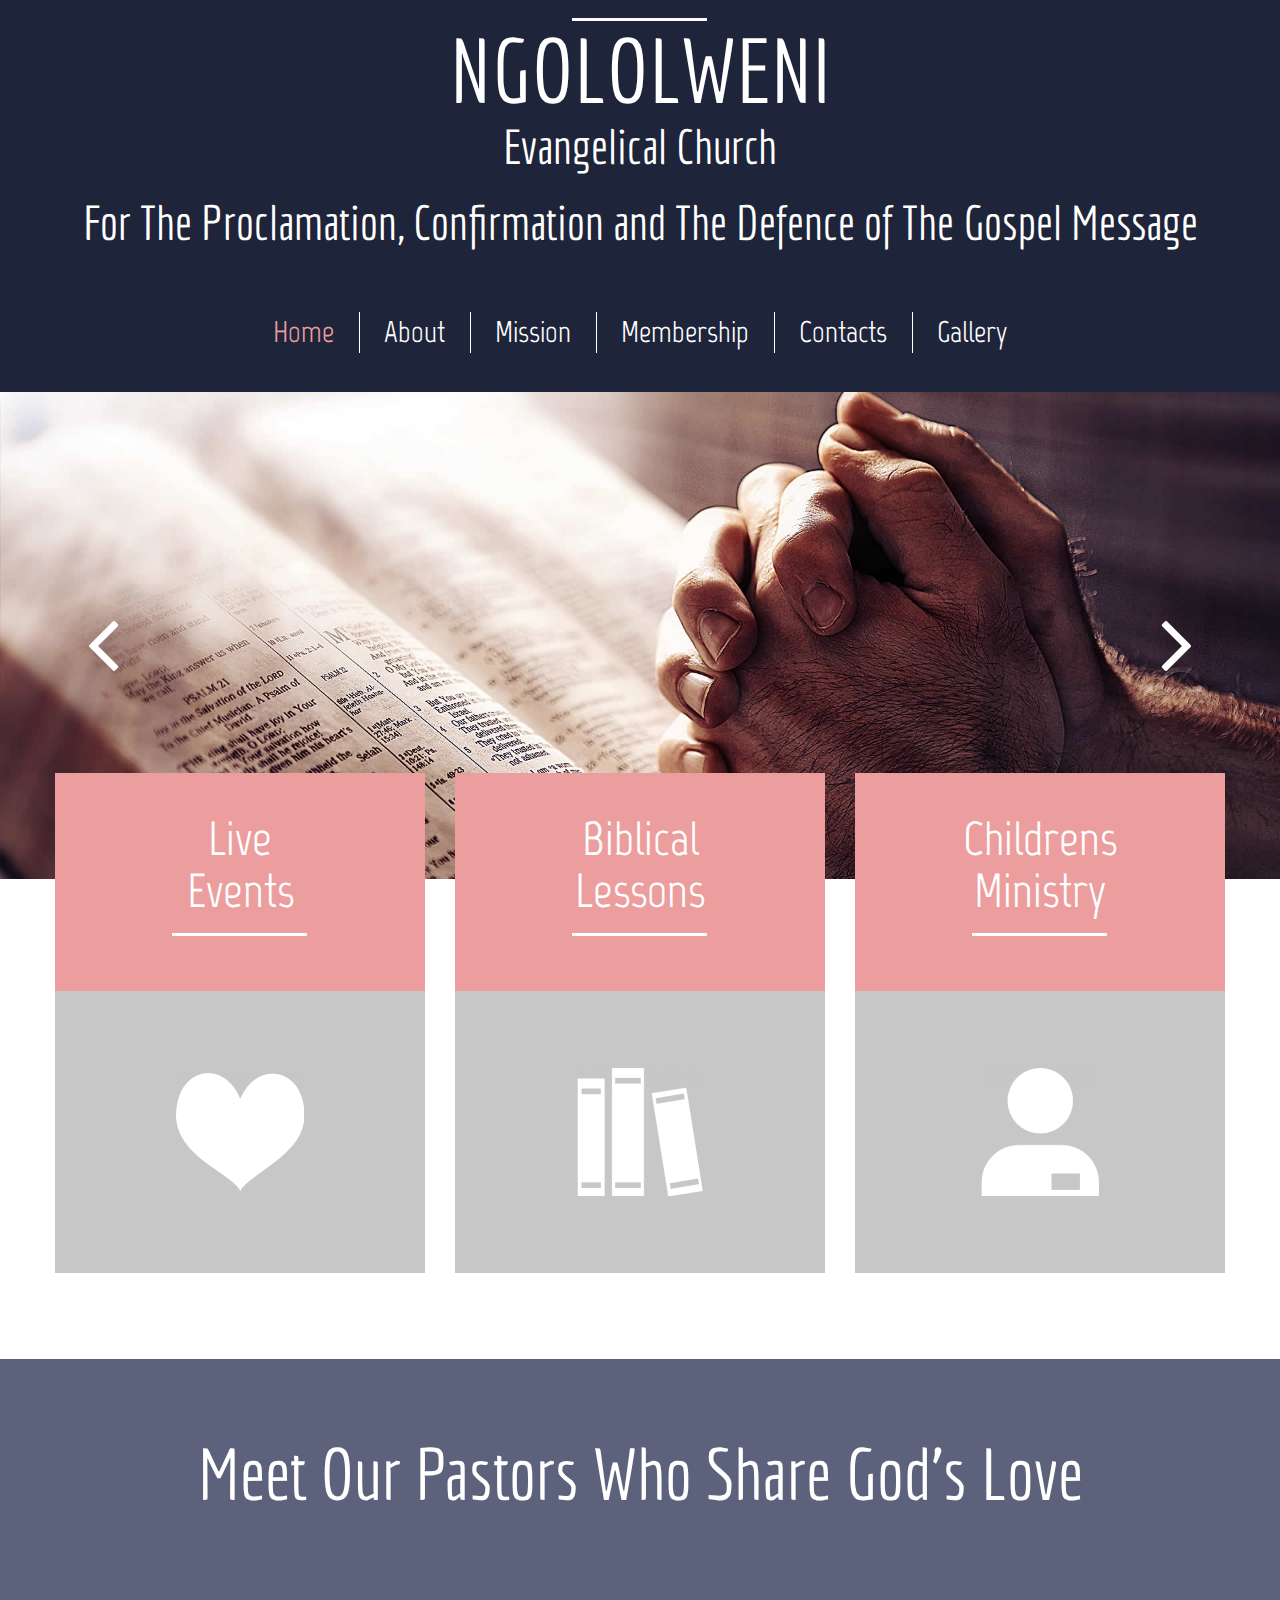
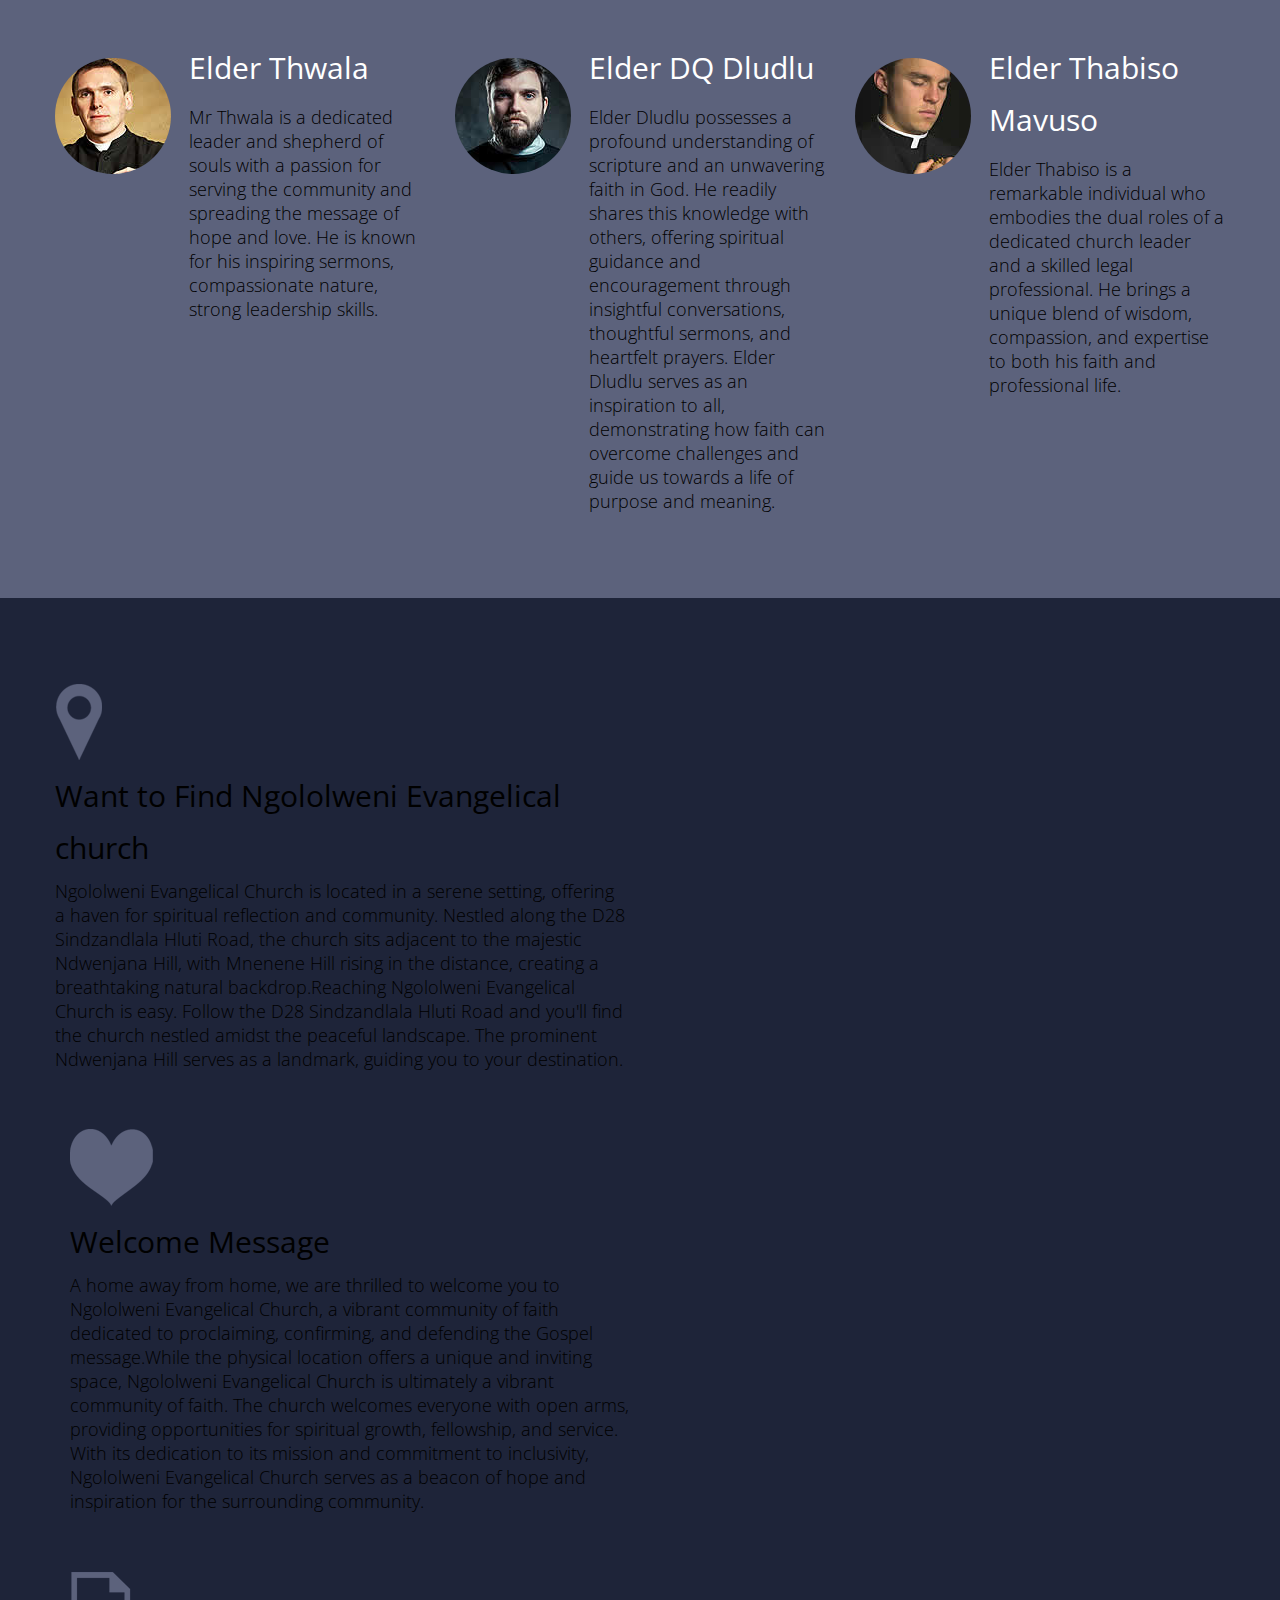
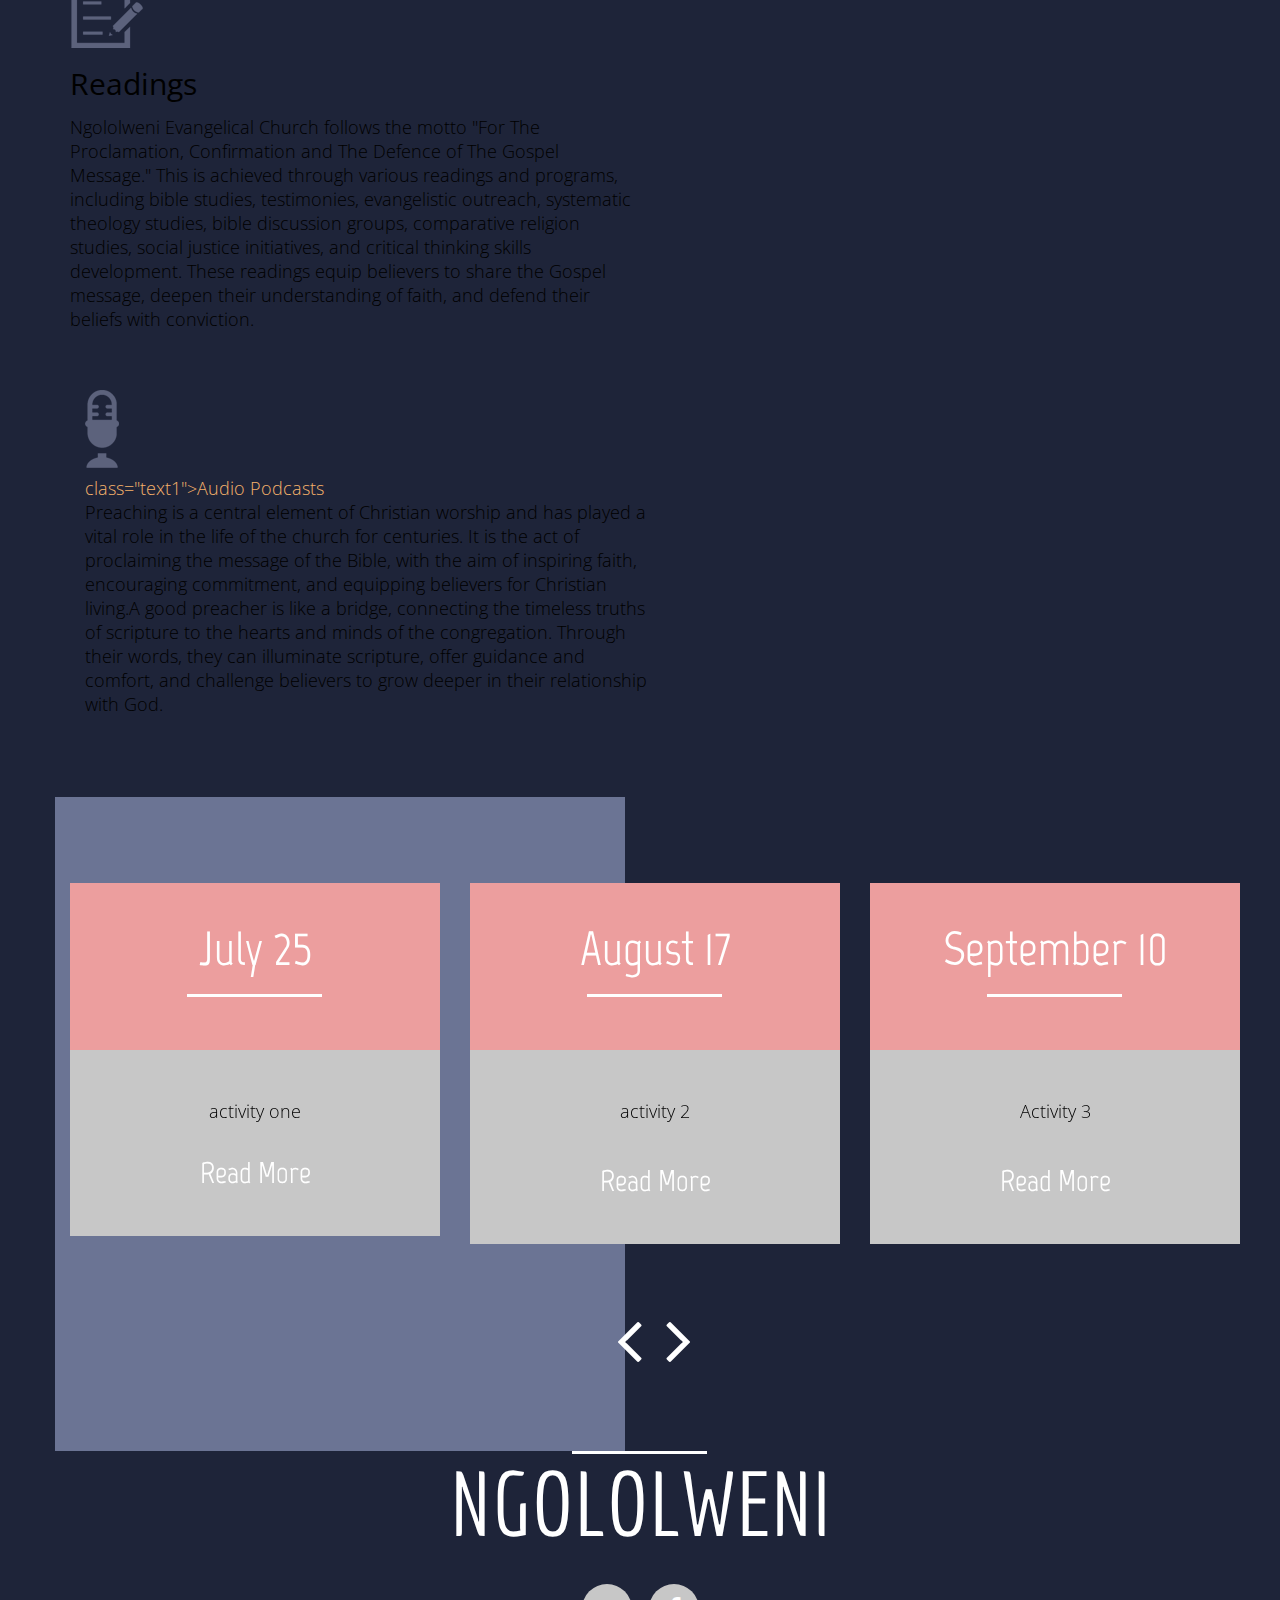
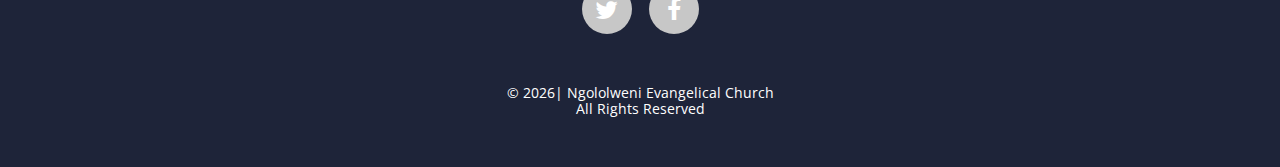
==== index.html @ c0174850 "Update index.html" ====
<!DOCTYPE html>
<html lang="en">
<head>
<title>Home</title>
<meta charset="utf-8">
<meta name="viewport" content="width=device-width, initial-scale=1">
<link rel="icon" href="images/favicon.ico">
<link rel="shortcut icon" href="images/favicon.ico" />
<link rel="stylesheet" href="css/owl.carousel.css">
<link rel="stylesheet" href="css/camera.css">
<link rel="stylesheet" href="css/style.css">
<script src="js/jquery.js"></script>
<script src="js/jquery-migrate-1.1.1.js"></script>
<script src="js/jquery.easing.1.3.js"></script>
<script src="js/script.js"></script> 
<script src="js/superfish.js"></script>
<script src="js/jquery.equalheights.js"></script>
<script src="js/jquery.mobilemenu.js"></script>
<script src="js/tmStickUp.js"></script>
<script src="js/jquery.ui.totop.js"></script>
<script src="js/camera.js"></script>
<script src="js/owl.carousel.js"></script> 
<!--[if (gt IE 9)|!(IE)]><!-->
<script src="js/jquery.mobile.customized.min.js"></script>
<!--<![endif]-->
<script>
 $(window).load(function(){
  $().UItoTop({ easingType: 'easeOutQuart' });
  $('#stuck_container').tmStickUp({});  

  $('#camera_wrap').camera({
    loader: false,
    pagination: false ,
    minHeight: '400',
    thumbnails: false,
    height: '38.07291666666667%',
    caption: false,
    navigation: true,
    fx: 'mosaic'
  });

 $("#owl").owlCarousel({    
    items : 3, //10 items above 1000px browser width    
    responsive:{
        995:{
            items:5
        },
        767:{
            items:3
        },
        700:{
            items:2
        },
        479:{
            items:1
        }
    },
    navigation : true,
    pagination : false  
});
  }); 
  
</script>
<!--[if lt IE 8]>
 <div style=' clear: both; text-align:center; position: relative;'>
   <a href="http://windows.microsoft.com/en-US/internet-explorer/products/ie/home?ocid=ie6_countdown_bannercode">
     <img src="http://storage.ie6countdown.com/assets/100/images/banners/warning_bar_0000_us.jpg" border="0" height="42" width="820" alt="You are using an outdated browser. For a faster, safer browsing experience, upgrade for free today." />
   </a>
</div>
<![endif]-->
<!--[if lt IE 9]>
<script src="js/html5shiv.js"></script>
<link rel="stylesheet" media="screen" href="css/ie.css">
<![endif]-->
</head>

<body class="page1" id="top">
<!--==============================
              header
=================================-->
<header>
  <div class="container_12">
    <div class="grid_12">
      <h1 class="logo">
        <a href="index.html">
          NGOLOLWENI
          <span>Evangelical Church</span>
          <span><q>For The Proclamation, Confirmation and The Defence of The Gospel Message</q></span>
        </a>
      </h1>
    </div>
    <div class="clear"></div>
  </div>
  <section id="stuck_container">
  <!--==============================
              Stuck menu
  =================================-->
    <div class="container_12">
        <div class="grid_12">          
          <div class="navigation">
            <nav>
              <ul class="sf-menu">
               <li class="current"><a href="index.html">Home</a></li>
               <li><a href="about.html">About</a></li>
               <li><a href="mission.html">Mission</a></li>
               <li><a href="membership.html">Membership</a></li>
               <li><a href="contacts.html">Contacts</a></li>
               <li><a href="gallery.html">Gallery</a></li>
             </ul>
            </nav>
            <div class="clear"></div>
          </div>       
         <div class="clear"></div>  
     </div> 
     <div class="clear"></div>
    </div> 
  </section>
</header>
<section class="slider_wrapper">
  <div id="camera_wrap" class="">
    <div data-src="images/slide.jpg"></div>
    <div data-src="images/slide4.jpg"></div>
    <div data-src="images/slide5.jpg"></div> 
    <div data-src="images/slide6.jpg"></div>
  </div>  
</section> 
<!--=====================
          Content
======================-->
<section id="content"><div class="ic"></div>
  <div class="container_12">
    <div class="grid_4">
      <div class="banner">
        <a href="#" class="banner_title">Live <br>
Events</a>
        <div class="maxheight"><img src="images/icon1.png" alt=""></div>
      </div>
    </div>
    <div class="grid_4">
      <div class="banner">
        <a href="#" class="banner_title">Biblical <br>
Lessons</a>
        <div class="maxheight"><img src="images/icon2.png" alt=""></div>
      </div>
    </div>
    <div class="grid_4">
      <div class="banner">
        <a href="#" class="banner_title">Childrens <br>
Ministry</a>
        <div class="maxheight"><img src="images/icon3.png" alt=""></div>
      </div>
    </div>
    <div class="clear"></div>
  </div>
  <article class="block-1">
    <div class="container_12">
      <div class="grid_12">
        <h2>Meet Our Pastors Who Share God’s Love</h2>
      </div>
      <div class="grid_4">
        <img src="images/page1_img1.jpg" alt="">
        <div class="extra_wrapper">
          <div class="block-1_title"><a href="#">Elder Thwala</a></div>
          Mr Thwala is a dedicated leader and shepherd of souls with a passion for serving the community and spreading the message of hope and love. He is known for his inspiring sermons, compassionate nature, strong leadership skills. 
        </div>
      </div>
      <div class="grid_4">
        <img src="images/page1_img2.jpg" alt="">
        <div class="extra_wrapper">
          <div class="block-1_title"><a href="#">Elder DQ Dludlu</a></div>
          Elder Dludlu possesses a profound understanding of scripture and an unwavering faith in God. He readily shares this knowledge with others, offering spiritual guidance and encouragement through insightful conversations, thoughtful sermons, and heartfelt prayers. Elder Dludlu serves as an inspiration to all, demonstrating how faith can overcome challenges and guide us towards a life of purpose and meaning.
        </div>
      </div>

        <div align="left" class="grid_4">
        <img src="images/page1_img3.jpg" alt="">
        <div class="extra_wrapper">
          <div class="block-1_title"><a href="#">Elder Thabiso Mavuso</a></div>
          Elder Thabiso is a remarkable individual who embodies the dual roles of a dedicated church leader and a skilled legal professional. He brings a unique blend of wisdom, compassion, and expertise to both his faith and professional life. 
        </div>
      </div>
      <div class="clear"></div>
    </div>
  </article>
  <div class="container_12">
    <div class="grid_6">
      <div class="block-2">
        <img src="images/b_icon1.png" alt="">
        <div class="text1"><a href="#">Want to Find Ngololweni Evangelical church</a></div>
        Ngololweni Evangelical Church is located in a serene setting, offering a haven for spiritual reflection and community. Nestled along the D28 Sindzandlala Hluti Road, the church sits adjacent to the majestic Ndwenjana Hill, with Mnenene Hill rising in the distance, creating a breathtaking natural backdrop.Reaching Ngololweni Evangelical Church is easy. Follow the D28 Sindzandlala Hluti Road and you'll find the church nestled amidst the peaceful landscape. The prominent Ndwenjana Hill serves as a landmark, guiding you to your destination.
    </div>
    <div class="grid_6">
      <div class="block-2">
        <img src="images/b_icon2.png" alt="">
        <div class="text1"><a href="#">Welcome Message</a></div>
       A home away from home, we are thrilled to welcome you to Ngololweni Evangelical Church, a vibrant community of faith dedicated to proclaiming, confirming, and defending the Gospel message.While the physical location offers a unique and inviting space, Ngololweni Evangelical Church is ultimately a vibrant community of faith. The church welcomes everyone with open arms, providing opportunities for spiritual growth, fellowship, and service. With its dedication to its mission and commitment to inclusivity, Ngololweni Evangelical Church serves as a beacon of hope and inspiration for the surrounding community.
      </div>
    </div>
    <div class="grid_6">
      <div class="block-2">
        <img src="images/b_icon3.png" alt="">
        <div class="text1"><a href="#">Readings</a></div>
        Ngololweni Evangelical Church follows the motto "For The Proclamation, Confirmation and The Defence of The Gospel Message." This is achieved through various readings and programs, including bible studies, testimonies, evangelistic outreach, systematic theology studies, bible discussion groups, comparative religion studies, social justice initiatives, and critical thinking skills development. These readings equip believers to share the Gospel message, deepen their understanding of faith, and defend their beliefs with conviction.
    </div>
    <div class="grid_6">
      <div class="block-2">
        <img src="images/b_icon4.png" alt="">
        <div style="color: #F6B26B;"> class="text1"><a href="https://www.youtube.com/watch?v=H9lRgMhzM6A">Audio Podcasts</a></div>
        Preaching is a central element of Christian worship and has played a vital role in the life of the church for centuries. It is the act of proclaiming the message of the Bible, with the aim of inspiring faith, encouraging commitment, and equipping believers for Christian living.A good preacher is like a bridge, connecting the timeless truths of scripture to the hearts and minds of the congregation. Through their words, they can illuminate scripture, offer guidance and comfort, and challenge believers to grow deeper in their relationship with God.
      </div>
    </div>
    <div class="clear"></div>
  </div>
  <div class="clear sep-1"></div>
  <article class="carousel_wrapper">
    <div class="container_12">
      <div class="grid_12">
        <div id="owl">
          <div class="item">
            <div class="banner">
              <div class="banner_title">July 25</div>
              <p>  activity one<br><br>
              <a href="#" class="owl_link">Read More</a>
            </div>
          </div>
          <div class="item">
            <div class="banner">
              <div class="banner_title">August 17</div>
              
              <p> activity 2</p>
              <a href="#" class="owl_link">Read More</a>
            </div>
          </div>
          <div class="item">
            <div class="banner">
              <div class="banner_title">September 10</div>
              <p>Activity 3</p>
              <a href="#" class="owl_link">Read More</a>
            </div>
          </div>
          <div class="item">
            <div class="banner">
              <div class="banner_title">July 25</div>
              <p> Activity 4</p>
              <a href="#" class="owl_link">Read More</a>
            </div>
          </div>
          <div class="item">
            <div class="banner">
              <div class="banner_title">August 17</div>
              
              <p>Activity 5</p>
              <a href="#" class="owl_link">Read More</a>
            </div>
          </div>
          <div class="item">
            <div class="banner">
              <div class="banner_title">September 10</div>
              <p>Activity 6 </p>
              <a href="#" class="owl_link">Read More</a>
            </div>
          </div>
        </div>
      </div>
      <div class="clear"></div>
    </div>
  </article>
</section>
<!--==============================
              footer
=================================-->
<footer id="footer">
  <div class="container_12">
    <div class="grid_12"> 
      <h1 class="logo">
        <a href="index.html">
          NGOLOLWENI
        </a>
      </h1>
      <div class="socials">
        <a href="#" class="fa fa-twitter"></a>
        <a href="#" class="fa fa-facebook"></a>

      </div>
      <div class="sub-copy">&copy; <span id="copyright-year"></span>| <a href="#">Ngololweni Evangelical Church</a> <br> All Rights Reserved</div>
    </div>
    <div class="clear"></div>
  </div>  
</footer>
<a href="#" id="toTop" class="fa fa-angle-up"></a>
<script src="js/script.js"></script>
</body>
</html>
---- css/camera.css ----
/**************************
*
*	GENERAL
*
**************************/


.slider_wrapper {
	position: relative;
	text-align: left;
}

.camera_target_content {
	overflow: visible !important;

}

.camera_wrap {
	display: none;
	position: relative;
	overflow: visible !important;
	z-index: 0;
	margin-bottom: 0 !important;
}


.camera_wrap img {
	max-width: 10000px;
}

.camera_fakehover {
	height: 100%;
	min-height: 60px;
	position: relative;
	width: 100%;
}

.camera_src {
	display: none;
}
.cameraCont, .cameraContents {
	height: 100%;
	position: relative;
	width: 100%;
	z-index: 1;
}
.cameraSlide {
	bottom: 0;
	left: 0;
	position: absolute;
	right: 0;
	top: 0;
	width: 100%;
}
.cameraContent {
	bottom: 0;
	display: none;
	left: 0;
	position: absolute;
	right: 0;
	top: 0;
	width: 100%;
}
.camera_target {
	bottom: 0;
	height: 100%;
	left: 0;
	overflow: hidden;
	position: absolute;
	right: 0;
	text-align: left;
	top: 0;
	width: 100%;
	z-index: 0;
}
.camera_overlayer {
	bottom: 0;
	height: 100%;
	left: 0;
	overflow: hidden;
	position: absolute;
	right: 0;
	top: 0;
	width: 100%;
	z-index: 0;
}
.camera_target_content {
	bottom: 0;
	left: 0;
	overflow: hidden;
	position: absolute;
	right: 0;
	top: 0;
	z-index: 2;
}
.camera_target_content .camera_link {
    background: url(../images/blank.gif);
	display: block;
	height: 100%;
	text-decoration: none;
}
.camera_loader {
    background: #fff url(../images/camera-loader.gif) no-repeat center;
	background: rgba(255, 255, 255, 0.9) url(../images/camera-loader.gif) no-repeat center;
	border: 1px solid #ffffff;
	border-radius: 18px;
	height: 36px;
	left: 50%;
	overflow: hidden;
	position: absolute;
	margin: -18px 0 0 -18px;
	top: 50%;
	width: 36px;
	z-index: 3;
}

.camera_nav_cont {
	height: 65px;
	overflow: hidden;
	position: absolute;
	right: 9px;
	top: 15px;
	width: 120px;
	z-index: 4;
}
.camerarelative {
	overflow: hidden;
	position: relative;
}
.imgFake {
	cursor: pointer;
}
.camera_commands > .camera_stop {
	display: none;	
}


.slide_wrapper .camera_prev{
	background: url(../images/prevnext_bg.png) 0 0 repeat;
	width: 70px;	
	top: 0 !important;
	height: auto !important;
	bottom: 0;
	left: -80px;
	display: block;
	position: absolute;
	opacity: 1 !important;
	transition: 0.5s ease;
	-o-transition: 0.5s ease;
	-webkit-transition: 0.5s ease;
}

.slide_wrapper .camera_prev>span {
	background: url(../images/prev.png) center 0 no-repeat;
	top: 50%;
		
	margin-top: -10px;
	position: absolute;
	display: block;
	height: 20px;
	left: 0;
	right: 0;
}

.slide_wrapper .camera_next>span {
	background: url(../images/next.png) center 0 no-repeat;
	top: 50%;
	margin-top: -10px;
	position: absolute;
	display: block;
	left: 0;
	right: 0;
	height: 20px;
}



.slide_wrapper .camera_next {
	background: url(../images/prevnext_bg.png) 0 0 repeat;
	width: 70px;	
	top: 0  !important;
	bottom: 0;
	height: auto !important;

	right: -80px;
	display: block;
	position: absolute;
	opacity: 1 !important;
	transition: 0.5s ease;
	-o-transition: 0.5s ease;
	-webkit-transition: 0.5s ease;
}

.camera_thumbs_cont {
	z-index: 900;
	position: absolute;
	bottom: 0;
	left: 0;
	right: 0;
}


.camera_thumbs_cont > div {
	float: left;
	width: 100%;

}
.camera_thumbs_cont ul {
	background: url(../images/thumb_bg.png) 0 0 repeat;
	overflow: hidden;
	position: relative;
	width: 100% !important;
	margin: 0 !important;
	margin-left: 0px !important;
	left: 0% !important;
	margin-top: 0px !important;
	text-align: center;
	padding: 10px 0 10px;
}
.camera_thumbs_cont ul li {
	background-color: transparent;
	display: inline-block;
	font-size: 0;
	line-height: 0;
	transition: 0.5s ease;
	-o-transition: 0.5s ease;
	-webkit-transition: 0.5s ease;
}

.camera_thumbs_cont ul li+li  {
	margin-left: 11px !important;
}
.camera_thumbs_cont ul li > img {
	cursor: pointer;
	opacity: 1 !important;
	vertical-align:bottom;
	transition: 0.5s ease;
	-o-transition: 0.5s ease;
	-webkit-transition: 0.5s ease;
}





.camera_thumbs_cont ul li:hover, .camera_thumbs_cont ul li.cameracurrent {
	opacity: 0.5;
}
.camera_clear {
	display: block;
	clear: both;
}
.showIt {
	display: none;
}
.camera_clear {
	clear: both;
	display: block;
	height: 1px;
	margin: -1px 0 25px;
	position: relative;
	text-align: right;
}



.caption {
	position: absolute;
	text-align: center;
	right: 0;
	left: 0;
	font-weight: normal;
	top: 50%;
	margin-top: -142px;
	right: 0;
	-moz-box-sizing: border-box;
	-webkit-box-sizing: border-box;
	-o-box-sizing: border-box;
	box-sizing: border-box;
}

.caption h2 {
	margin-bottom: 0;
	padding-top: 0;
	color: #fff;
}

.caption .btn {
	margin-top: 60px;
}



/**************************
*
*	COLORS & SKINS
*
**************************/


/*

.camera_pag  {
	display: block;
	position: absolute;
	bottom: 90px;
	left: 0;
	right: 0;
	overflow: hidden;
	z-index: 999;
	text-align: left;

}

.camera_pag_ul {
 	overflow: hidden;
 	text-align: center;
 	font-size: 0;
 	line-height: 0;


}

.camera_pag ul li {
	display: inline-block;
}

.camera_pag ul li+li {
	margin-left: 13px;
}

.camera_pag ul li span {
	background-color: #323232;
	display: block;
	width: 16px;
	height: 16px;
	background: url(../images/pagination.png) right 0 no-repeat;
	overflow: hidden;
	color: transparent;
	text-indent: -100px;
}

.camera_pag ul li:hover span, .camera_pag ul li.cameracurrent span {
	cursor: pointer;
	background-position: 0 0;
}

*/


.camera_prev, 
.camera_next {
	display: block;
	position: absolute;
	width: 30px;
	height: 50px;
	left: 89px;
	cursor: pointer;
	top: 50%;
	margin-top: -15px;
	z-index: 999;
	background: url(../images/prevnext.png) 0 0 no-repeat;
	transition: 0.5s ease;
    -o-transition: 0.5s ease;
    -webkit-transition: 0.5s ease;
}

.camera_next {
	left: auto;
	right: 89px;
	background-position: right 0;
}

.camera_prev:hover,
.camera_next:hover  {
	opacity: 0.5;
}
---- css/style.css ----
@import '../css/grid.css';
@import '../css/font-awesome.css';
@import url(//fonts.googleapis.com/css?family=Open+Sans:400);
@import url(//fonts.googleapis.com/css?family=Open+Sans:700);
@import url(//fonts.googleapis.com/css?family=Open+Sans:300);
@import url(//fonts.googleapis.com/css?family=Open+Sans:300italic);
@import url(//fonts.googleapis.com/css?family=Economica);
@import url(//fonts.googleapis.com/css?family=Marvel:400);
@import url(//fonts.googleapis.com/css?family=Marvel:700);
.navigation {
  z-index: 999;
  position: relative;
  padding: 5px 0 0;
  font-family: 'Marvel', sans-serif;
  font-weight: normal;
}
.navigation .sf-menu {
  z-index: 990;
  text-align: center;
  position: relative;
}
.navigation nav {
  position: relative;
  padding: 0;
}
.select-menu {
  display: none !important;
}
.sf-menu ul {
  position: absolute;
  top: -999px;
  display: none;
}
.sf-menu > li > ul > li {
  float: none;
  position: static;
}
.sf-menu > li {
  float: none;
  display: inline-block;
  font-weight: 300;
  position: relative;
  font-size: 30px;
  line-height: 52px;
}
.sf-menu > li + li {
  margin-left: 46px;
}
.sf-menu > li + li:after {
  content: '';
  background-color: #ffffff;
  height: 5px;
  width: 1px;
  height: 41px;
  position: absolute;
  left: -25px;
  top: 6px;
}
.sf-menu > li > a {
  position: relative;
  color: #ffffff;
  text-align: center;
}
.sf-menu > li > a.sf-with-ul:after {
  content: '';
  position: absolute;
  width: 5px;
  bottom: 15px;
  left: 50%;
  bottom: -5px;
  pointer-events: none;
  z-index: 999;
  width: 0;
  height: 0;
  border-style: solid;
  border-width: 3px 3px 0 3px;
  border-color: #fff transparent transparent transparent;
}
.sf-menu > li.sfHover > a,
.sf-menu > li.current > a,
.sf-menu > li > a:hover {
  color: #ec9e9e;
}
#stuck_container {
  -webkit-transition: all 0.4s ease;
  -moz-transition: all 0.4s ease;
  -ms-transition: all 0.4s ease;
  -o-transition: all 0.4s ease;
  transition: all 0.4s ease;
  z-index: 998 !important;
  padding-bottom: 7px;
}
#stuck_container .isStuck {
  -webkit-transition: all 0.2s ease;
  -moz-transition: all 0.2s ease;
  -ms-transition: all 0.2s ease;
  -o-transition: all 0.2s ease;
  transition: all 0.2s ease;
}
#stuck_container .isStuck .menuBox {
  margin: 0;
  -webkit-transition: 0.4s ease;
  transition: 0.4s ease;
}
@media only screen and (min-width: 979px) {
  .isStuck {
    background-color: #000;
    box-shadow: 0 5px 5px rgba(0, 0, 0, 0.15);
  }
}
@media only screen and (max-width: 979px) {
  #stuck_container {
    position: relative !important;
    box-shadow: none;
  }
  .pseudoStickyBlock {
    height: 0 !important;
  }
}
html {
  width: 100%;
}
a[href^="tel:"] {
  color: inherit;
  text-decoration: none;
}
sss * {
  -webkit-text-size-adjust: none;
}
body {
  position: relative;
  background: #1e2439;
  color: ADFF2F;
  font: 300 18px/24px 'Open Sans', sans-serif;
}
.ic {
  border:0;
  float:right;
  background:#fff;
  color:#f00;
  width:50%;
  line-height:10px;
  font-size:10px;
  margin:-220% 0 0 0;
  overflow:hidden;
  padding:0
}
strong {
  font-weight: 700;
}
address {
  font-style: normal;
}
p {
  margin-bottom: 24px;
}
input,
textarea {
  border-radius: 0 !important;
  outline: none !important;
  -webkit-appearance: none;
}
img {
  max-width: 100%;
}
/****Heads****/
h1,
h2,
h3,
h4,
h5,
h6 {
  font-weight: 400;
  color: 00FF00;
  font-family: 'Economica', sans-serif;
}
h2 {
  font-size: 72px;
  line-height: 52px;
  padding-top: 86px;
  margin-bottom: 71px;
}
h3 {
  font: bold 48px/52px 'Marvel', sans-serif;
  color: 00FF00;
  padding-top: 44px;
  margin-bottom: 28px;
}
/****Lists****/
ul {
  padding: 0;
  margin: 0;
  list-style: none;
}
.list-1 li {
  padding-top: 16px;
}
.list-1 li .count {
  background-color: #ec9e9e;
  color: #68da66;
  display: inline-block;
  width: 47px;
  height: 47px;
  border-radius: 500px;
  font-weight: normal;
  font-size: 30px;
  line-height: 43px;
  text-align: center;
  margin-bottom: 21px;
}
.list-1 li + li {
  margin-top: 43px;
}
.list-1.lst__1 li + li {
  margin-top: 0;
}
.list-2 {
  padding-top: 13px;
}
.list-2 li {
  padding-left: 42px;
  color: #68da66;
  position: relative;
}
.list-2 li:after {
  background-color: #ffffff;
  content: '';
  width: 12px;
  height: 12px;
  border-radius: 500px;
  background-color: #e7e8eb;
  left: 1px;
  top: 8px;
  position: absolute;
}
.list-2 li + li {
  margin-top: 6px;
}
/****Links****/
a {
  text-decoration: none;
  color: inherit;
  outline: none;
  -webkit-transition: 0.5s ease;
  transition: 0.5s ease;
}
a:hover {
  color: #68da66;
}
.link-1 {
  display: inline-block;
  color: #68da66;
  font: 30px/52px 'Marvel', sans-serif;
  margin-top: 5px;
}
.link-1:hover {
  color: #68da66;
}
.link-1.white {
  margin-top: 33px;
}
.link-1.white:hover {
  color: #68da66;
}
/****classes****/
.mb0 {
  margin-bottom: 0px !important;
}
.m0 {
  margin: 0 !important;
}
.pad0 {
  padding: 0 !important;
}
.img_inner {
  max-width: 100%;
  -webkit-box-sizing: border-box;
  -moz-box-sizing: border-box;
  box-sizing: border-box;
  margin-bottom: 39px;
  margin-top: 16px;
  border-radius: 0 !important;
}
.img_inner.offset__1 {
  margin-bottom: 11px;
}
.img_inner.offset__1 + .text1 {
  padding-bottom: 2px;
}
.img_inner.offset__2 {
  margin-top: 13px !important;
  margin-bottom: 21px !important;
}
.img_inner.fleft {
  float: left;
  width: auto !important;
  margin-right: 30px;
  margin-bottom: 0px;
}
.img_inner.fleft.noresize {
  margin-right: 20px;
  margin-top: 4px;
}
.img_inner.img_fright {
  position: relative;
  top: 7px;
  float: right;
  margin-left: 20px;
  margin-bottom: 40px;
}
.oh {
  overflow: hidden;
}
.fwn {
  font-weight: normal;
}
.fright {
  float: right !important;
}
.upp {
  text-transform: uppercase;
}
.alright {
  text-align: right;
}
.ta__center {
  text-align: center;
}
.ta__left {
  text-align: left;
}
.td__underline {
  text-decoration: underline;
}
.ta__right {
  text-align: right;
}
.fw_med {
  font-weight: 500;
}
.wrapper,
.extra_wrapper {
  overflow: hidden;
}
.clear {
  float: none !important;
  clear: both;
}
.oh {
  overflow: hidden;
}
.nowrap {
  white-space: nowrap;
}
.rel {
  position: relative;
}
/*header*/
header {
  color: #ffffff;
  display: block;
  position: relative;
  z-index: 999;
  padding: 18px 0 28px;
}
header .rel {
  z-index: 999;
}
h1 {
  text-align: center;
  position: relative;
  text-transform: uppercase;
  color: #ffffff;
  z-index: 999;
  font-size: 90px;
  line-height: 52px;
  margin-bottom: 8px;
  padding: 26px 0 45px;
  letter-spacing: normal;
}
h1 a {
  -webkit-transition: 0s ease;
  transition: 0s ease;
}
h1 a:hover {
  color: #ffffff;
}
h1 span {
  padding-top: 24px;
  text-transform: none;
  display: block;
  font-size: 48px;
}
h1:after {
  position: absolute;
  content: '';
  background-color: #ffffff;
  width: 135px;
  height: 3px;
  top: 0;
  left: 50%;
  margin-left: -68px;
}
/****Content****/
#content {
  background-color: #ffffff;
}
/****Non suppage set****/
.page1 header {
  padding-bottom: 27px;
}
/****Blocks****/
.banner {
  margin-top: -106px;
  margin-bottom: 86px;
  text-align: center;
  background-color: #c7c7c7;
}
.banner .banner_title {
  display: block;
  font: 48px/52px 'Marvel', sans-serif;
  color: #ffffff;
  background-color: #ec9e9e;
  padding: 39px 0 75px;
  position: relative;
}
.banner .banner_title:after {
  position: absolute;
  content: '';
  background-color: #ffffff;
  width: 135px;
  height: 3px;
  bottom: 55px;
  left: 50%;
  margin-left: -68px;
}
.banner a.banner_title:hover {
  background-color: #1e2439;
}
.banner img {
  padding: 77px 0;
}
.block-1 {
  background-color: #5c627c;
  padding-bottom: 85px;
  margin-bottom: 57px;
}
.block-1.white {
  padding-top: 33px;
}
.block-1.white h3 {
  margin-bottom: 5px;
}
.block-1.offset__1 {
  margin-top: 38px;
  padding-bottom: 22px;
  margin-bottom: 0;
}
.block-1.offset__2 {
  margin-top: 83px;
  padding-bottom: 22px;
  margin-bottom: 0;
  padding-bottom: 70px;
}
.block-1.offset__2 h2 {
  line-height: 72px;
  padding-top: 76px;
  margin-bottom: 0;
  padding-bottom: 28px;
}
.block-1.offset__2 .list-1 .count {
  float: left;
  display: block;
  margin-right: 26px;
  position: relative;
}
.block-1.offset__2 .text1 {
  margin-bottom: 16px;
  color: #ffffff;
  top: -5px;
  position: relative;
}
.block-1.contacts {
  padding-bottom: 54px;
  margin-bottom: 0;
}
.block-1 img {
  float: left;
  border-radius: 500px;
  margin-right: 18px;
  margin-top: 16px;
}
.block-1 .block-1_title {
  color: #ffffff;
  font-size: 30px;
  line-height: 52px;
  font-weight: normal;
  margin-bottom: 11px;
}
.block-1 h2 {
  color: #ffffff;
  text-align: center;
  padding: 88px 0 72px;
}
.block-1 h3 {
  padding-top: 48px;
  margin-bottom: 28px;
  color: #ffffff;
}
.block-2 {
  padding-top: 20px;
  padding-bottom: 30px;
}
.block-2 img {
  margin-bottom: 6px;
}
.block-3 {
  margin-bottom: 67px;
}
.block-4 {
  margin-bottom: 86px;
  background-color: #5c627c;
  color: #ffffff;
  padding: 78px 310px 81px 28px;
  margin-top: 16px;
  position: relative;
}
.block-4 .block-4_title {
  margin-bottom: 15px;
  font: bold 48px/52px 'Marvel', sans-serif;
}
.block-4 a {
  position: absolute;
  right: 0;
  top: 0;
  bottom: 0;
  width: 226px;
  font-size: 36px;
  line-height: 52px;
  font-weight: normal;
  background-color: #ec9e9e;
  text-align: center;
  padding-top: 96px;
}
.block-4 a:hover {
  background-color: #1e2439;
}
.block-4 a:before {
  position: absolute;
  width: 0;
  height: 0;
  border-style: solid;
  border-width: 14px 0 14px 23px;
  border-color: transparent transparent transparent #5c627c;
  left: 0;
  top: 50%;
  margin-top: -14px;
  content: '';
}
.banner-1 {
  margin-top: 16px;
  background-color: #ec9e9e;
  text-align: center;
  margin-bottom: 85px;
}
.banner-1 .banner-1_bot {
  padding: 38px 12px 52px;
}
.banner-1 .banner-1_bot .text1:after {
  left: 50%;
  margin-left: -67px;
}
.banner-2 {
  margin-top: 57px;
  background-color: #ec9e9e;
  color: #ffffff;
}
.banner-2 .banner-2_bot {
  padding: 14px 28px 28px;
}
.banner-2 .banner-2_title {
  font-size: 36px;
  line-height: 52px;
  font-weight: normal;
  margin-bottom: 4px;
}
.banner-2 img {
  border-radius: 0 !important;
  margin: 0 !important;
  float: none !important;
}
.contacts {
  padding-top: 6px;
  margin-top: 52px;
}
/****Gallery****/
/****Separators****/
.sep-1 {
  height: 51px;
}
/****Text styles****/
.text1 {
  color: ADFF2F;
  font-size: 30px;
  line-height: 52px;
  font-weight: normal;
  margin-bottom: 5px;
}
.text1.tx__1 {
  position: relative;
  padding-bottom: 15px;
  margin-bottom: 21px;
}
.text1.tx__1:after {
  position: absolute;
  content: '';
  background-color: #5c627c;
  width: 135px;
  height: 3px;
  bottom: 0;
  left: 0;
}
.text1.tx__2 {
  margin-bottom: 11px;
}
.color1 {
  color: #ec9e9e;
}
.color1 a:hover,
a.color1:hover {
  color: FFDEAD;
}
.color2 {
  color: F0FFF0;
}
.white {
  color: #ffffff;
}
/****Map****/
.map {
  overflow: hidden;
  padding-top: 14px;
}
.map figure {
  position: relative;
  display: block;
  width: 100%;
  -webkit-box-sizing: border-box;
  -moz-box-sizing: border-box;
  box-sizing: border-box;
  margin-bottom: 45px;
}
.map figure iframe {
  width: 100%;
  height: 399px;
  max-width: 100%;
}
.address1 {
  display: block;
  float: left;
}
.address1 + .address1 {
  margin-left: 70px;
}
.address1 dt {
  margin-bottom: 13px;
}
.address1 dd span {
  min-width: 144px;
  display: inline-block;
  text-align: left;
}
.address1 dd span.col1 {
  min-width: 0;
}
/**Footer**/
#footer {
  text-align: center;
  color: #ffffff;
  padding: 87px 0 50px;
  font-size: 14px;
  line-height: 16px;
  font-weight: normal;
}
#footer h1 {
  padding-bottom: 47px;
}
#footer .footer_phone {
  font-size: 24px;
}
#footer .sub-copy {
  padding-top: 51px;
}
#footer .sub-copy a:hover {
  color: #ec9e9e;
}
#footer .socials {
  font-size: 0;
  line-height: 0;
}
#footer .socials .fa {
  display: inline-block;
  width: 50px;
  height: 50px;
  border-radius: 500px;
  font-size: 25px;
  line-height: 54px;
  background-color: #c7c7c7;
}
#footer .socials .fa + .fa {
  margin-left: 17px;
}
#footer .socials .fa:hover {
  color: #ffffff;
  background-color: #ec9e9e;
}
#footer .socials .fa.fa-pinterest {
  font-size: 30px;
}
#toTop {
  display: none;
  text-decoration: none;
  position: fixed;
  bottom: 40px;
  left: 51%;
  margin-left: 640px;
  overflow: hidden;
  border: none;
  color: #ffffff;
  width: 74px;
  height: 86px;
  font-size: 72px;
  line-height: 86px;
  text-align: center;
  z-index: 20;
  -webkit-transition: background 0.5s ease;
  transition: background 0.5s ease;
  background-color: #ec9e9e;
}
#toTop:hover {
  outline: none;
  background-color: #000000;
}
---- css/ie.css ----
/*.block1_count {
	behavior: url(js/PIE.htc);
	position: relative;
}*/

body {
	min-width: 1120px;
}

#form .invalid .error-message, 
#form .empty .empty-message {
	display: block;

}

#form .error-message, 
#form .empty-message {
	display: none;
}

.support:hover img  {
	filter:progid:DXImageTransform.Microsoft.Alpha(opacity=40);
}

#owl .owl-next:hover,
#owl .owl-prev:hover,
.camera_prev:hover,
.camera_next:hover  {
	filter:progid:DXImageTransform.Microsoft.Alpha(opacity=50);
}


#contact-form .contact-form-loader  {
	display: none;
}

#contact-form.loading .contact-form-loader  {
	display: block;
}
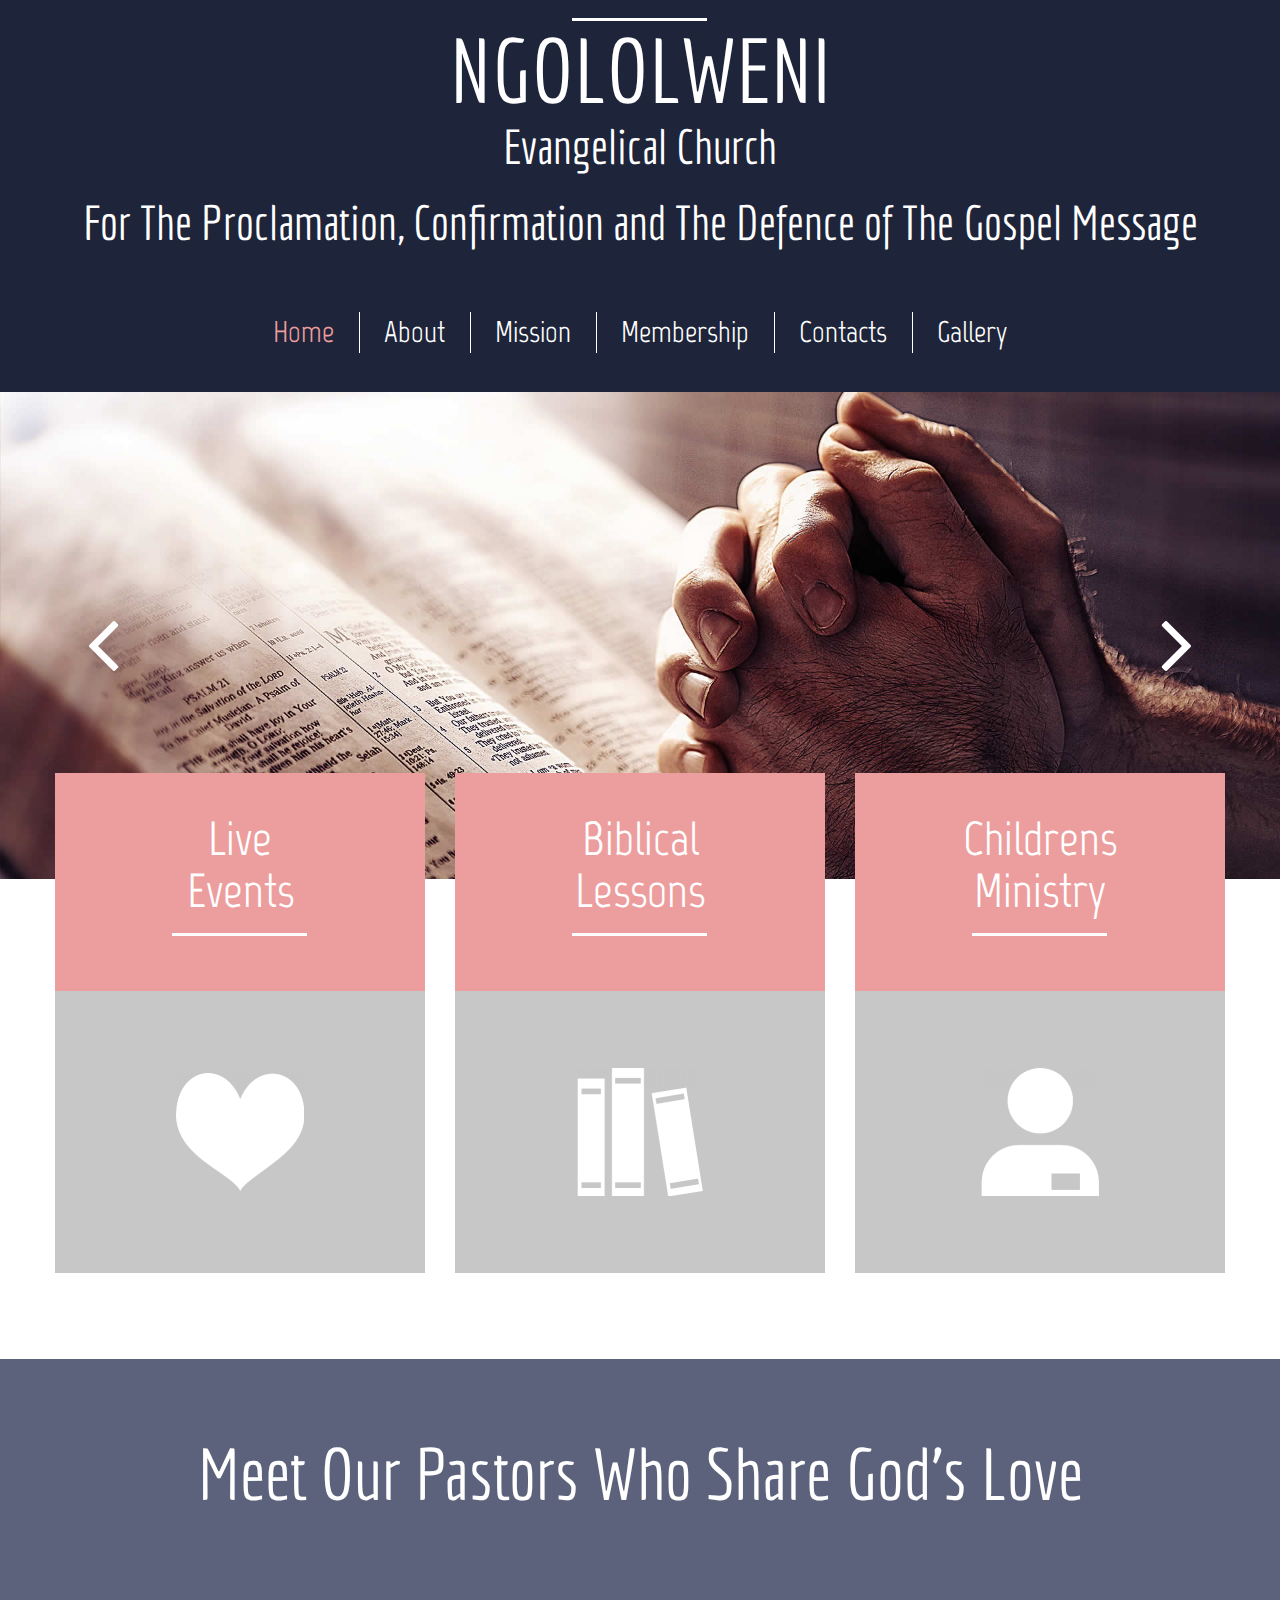
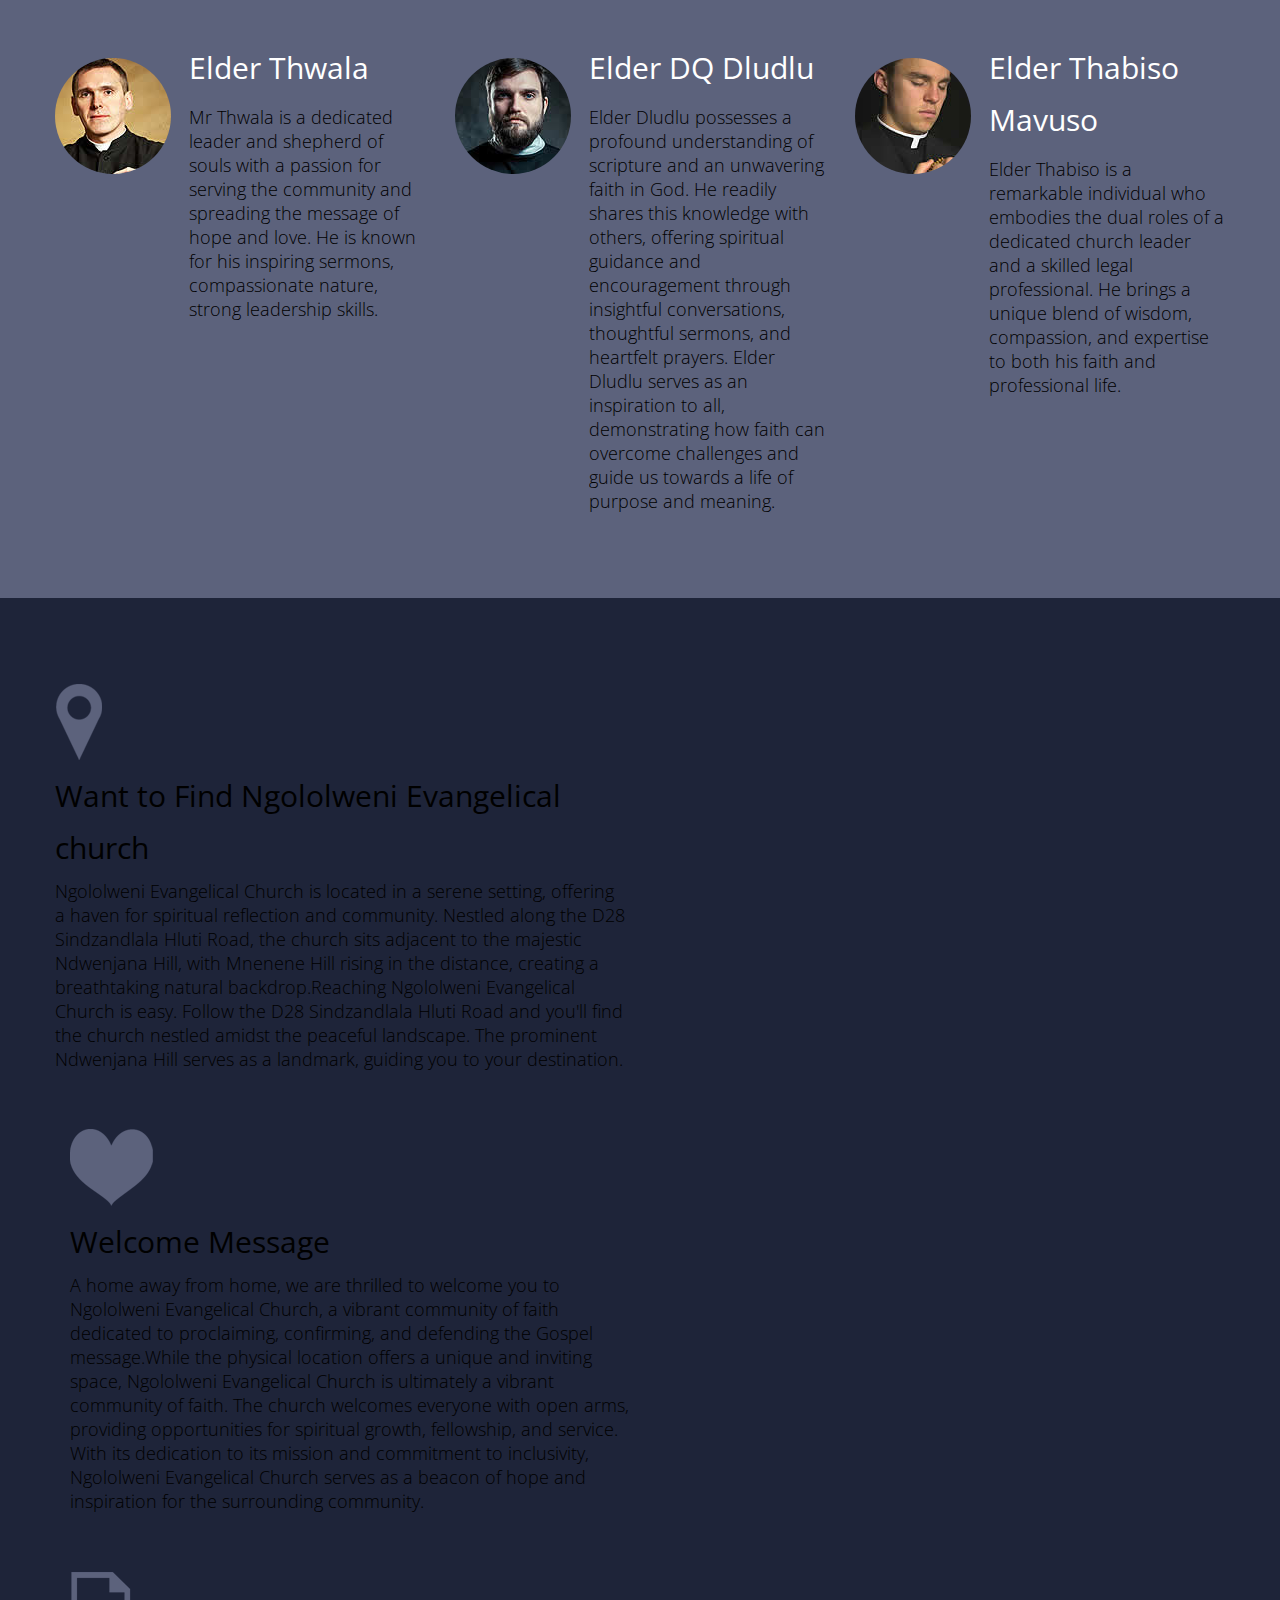
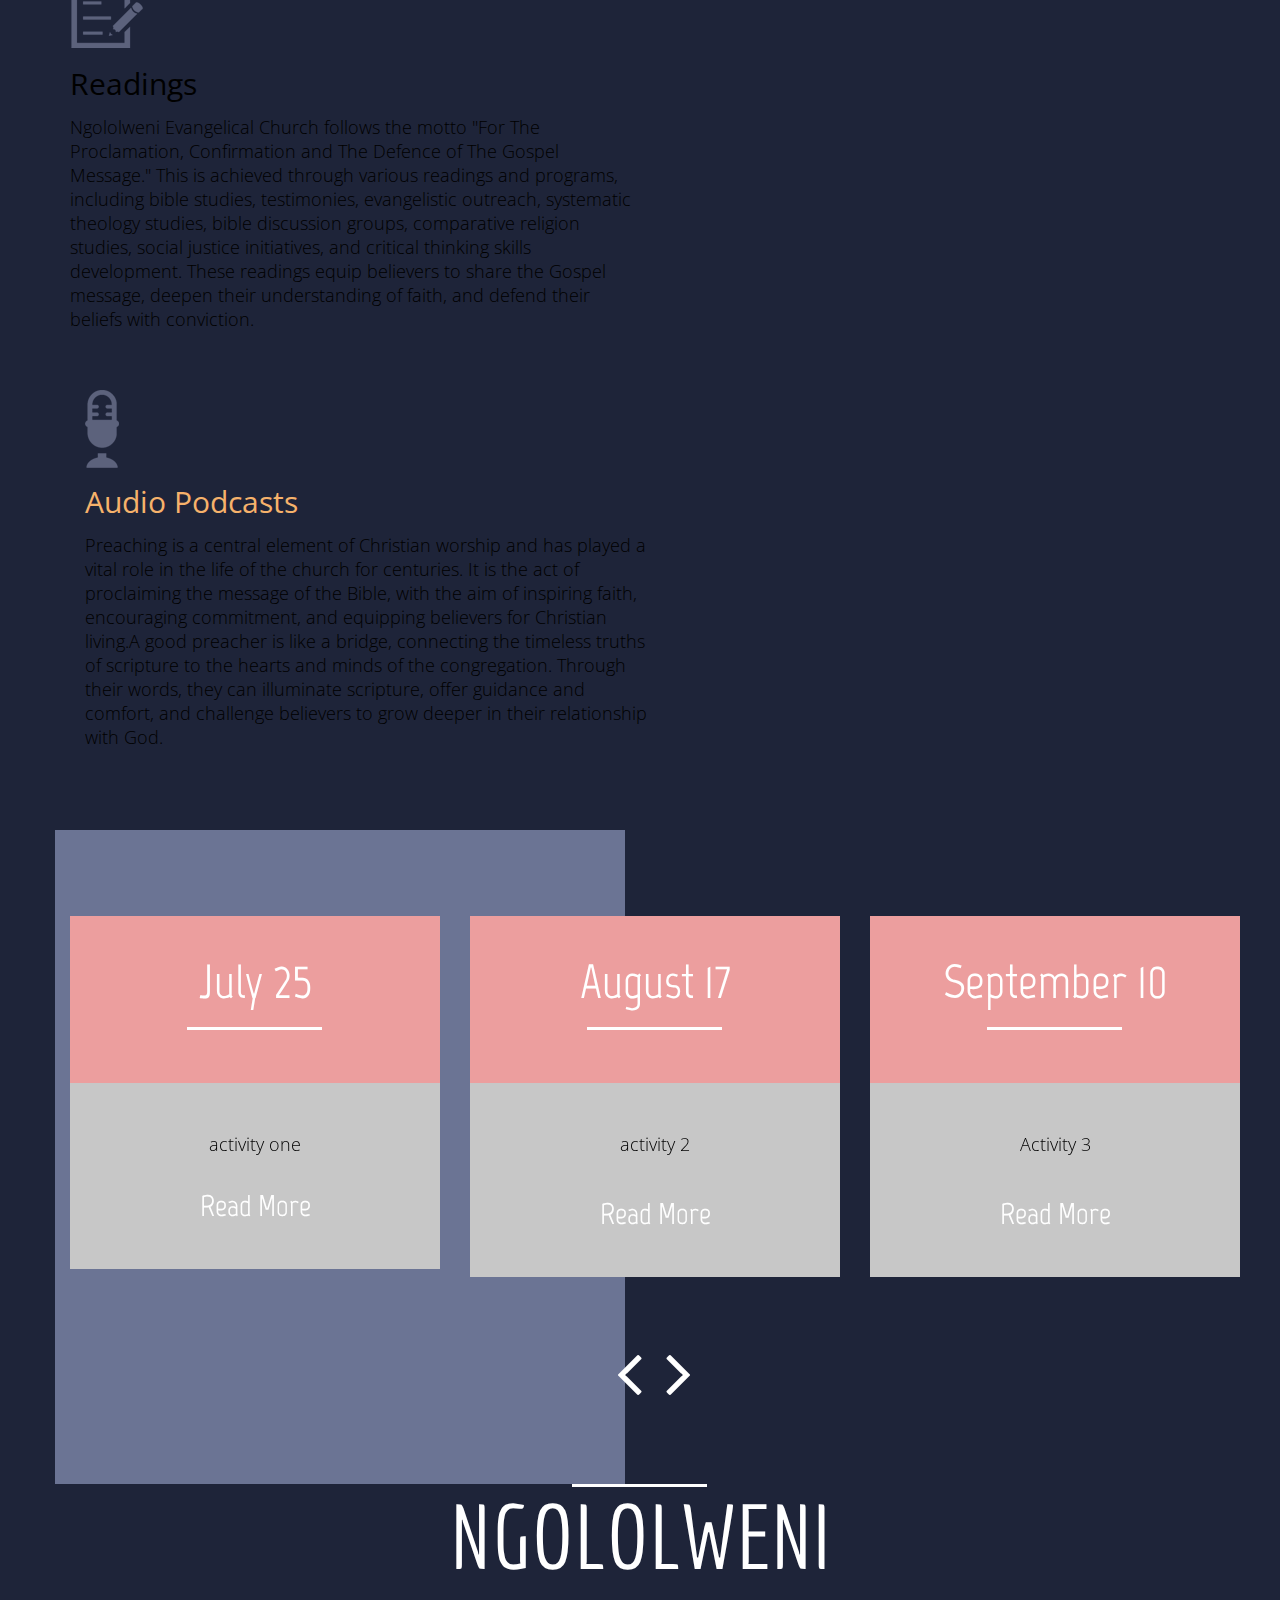
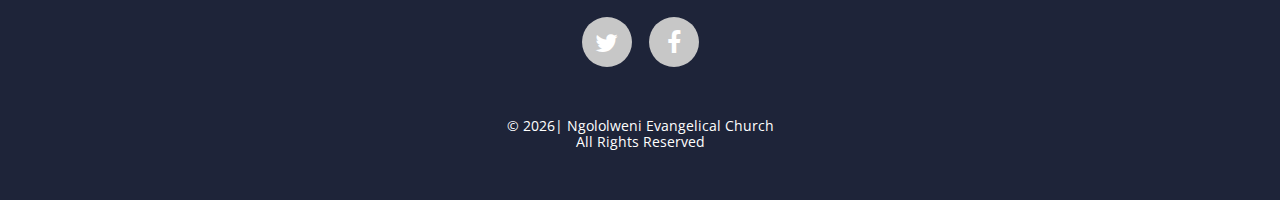
==== commit 7ccfeb01: "Update index.html" ====
--- a/index.html
+++ b/index.html
@@ -205,7 +205,7 @@
     <div class="grid_6">
       <div class="block-2">
         <img src="images/b_icon4.png" alt="">
-        <div style="color: #F6B26B;"> class="text1"><a href="https://www.youtube.com/watch?v=H9lRgMhzM6A">Audio Podcasts</a></div>
+        <div style="color: #F6B26B;"; class="text1"><a href="https://www.youtube.com/watch?v=H9lRgMhzM6A">Audio Podcasts</a></div>
         Preaching is a central element of Christian worship and has played a vital role in the life of the church for centuries. It is the act of proclaiming the message of the Bible, with the aim of inspiring faith, encouraging commitment, and equipping believers for Christian living.A good preacher is like a bridge, connecting the timeless truths of scripture to the hearts and minds of the congregation. Through their words, they can illuminate scripture, offer guidance and comfort, and challenge believers to grow deeper in their relationship with God.
       </div>
     </div>
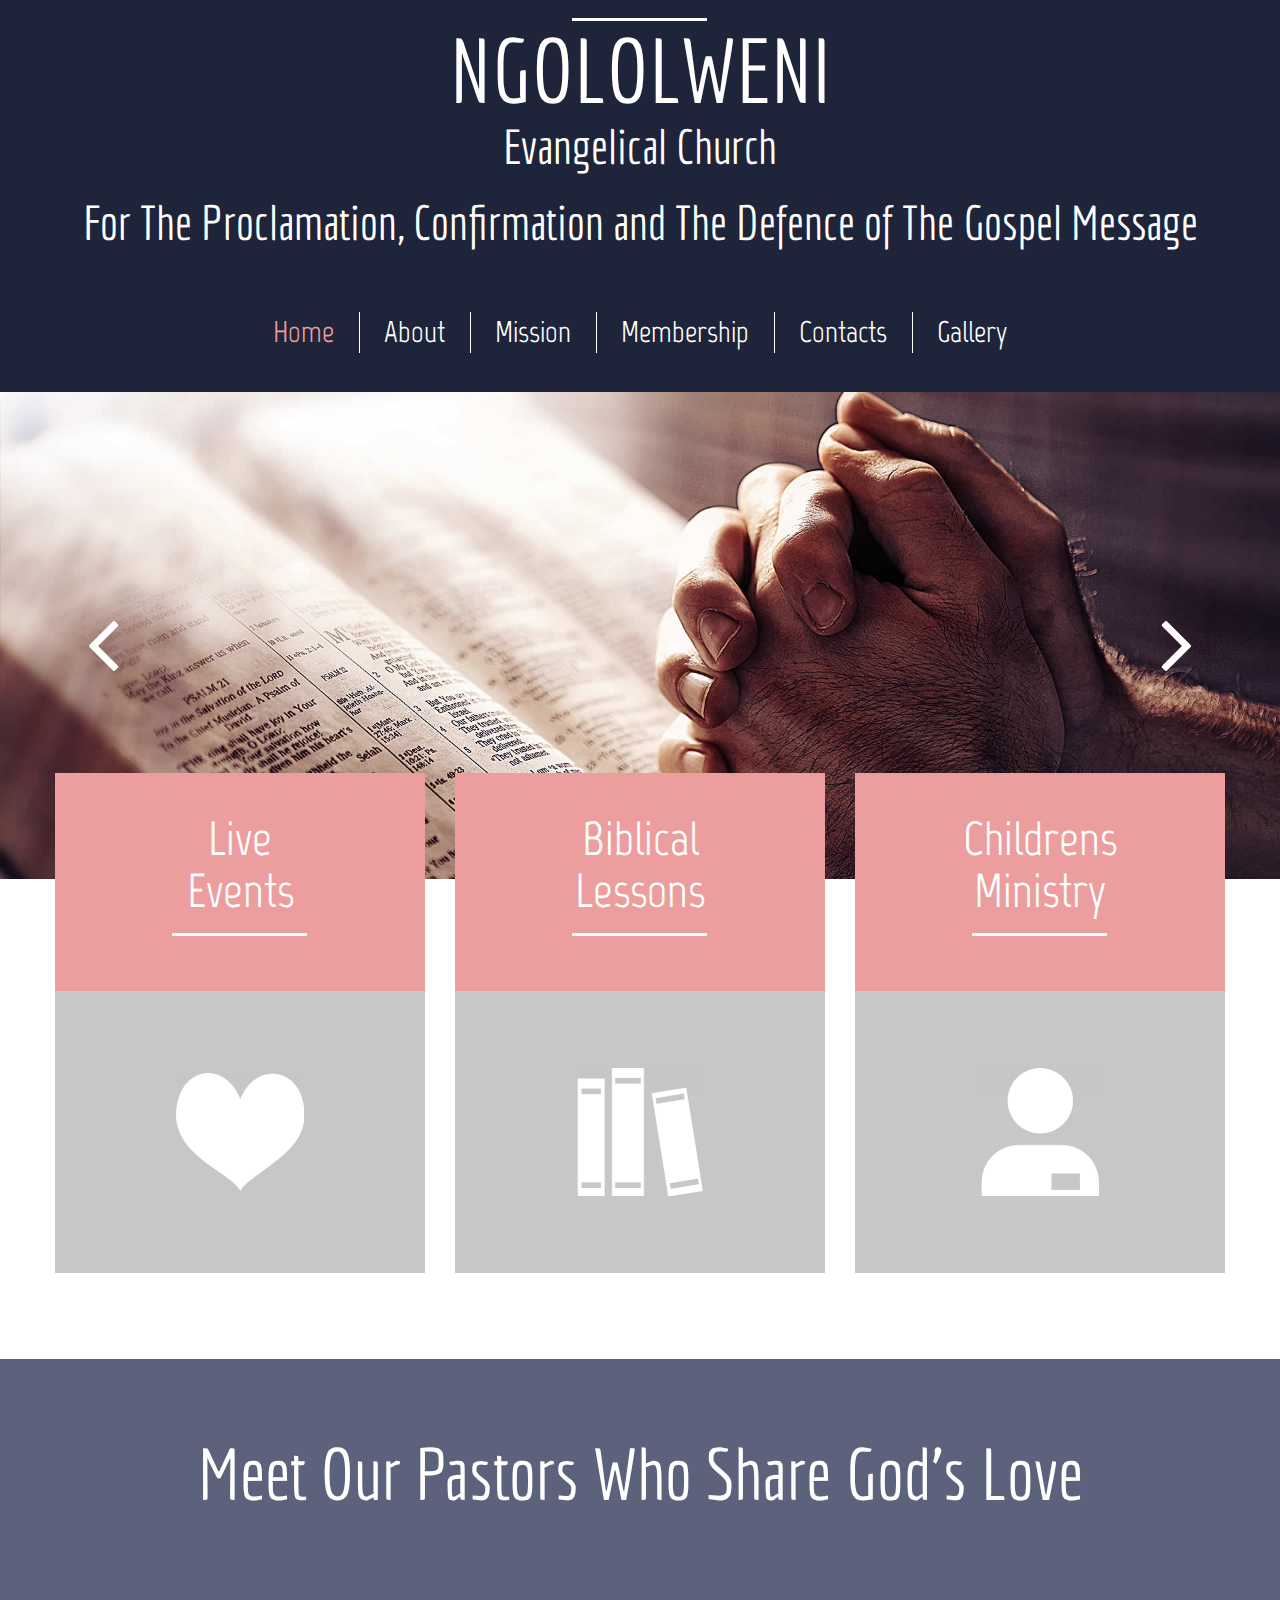
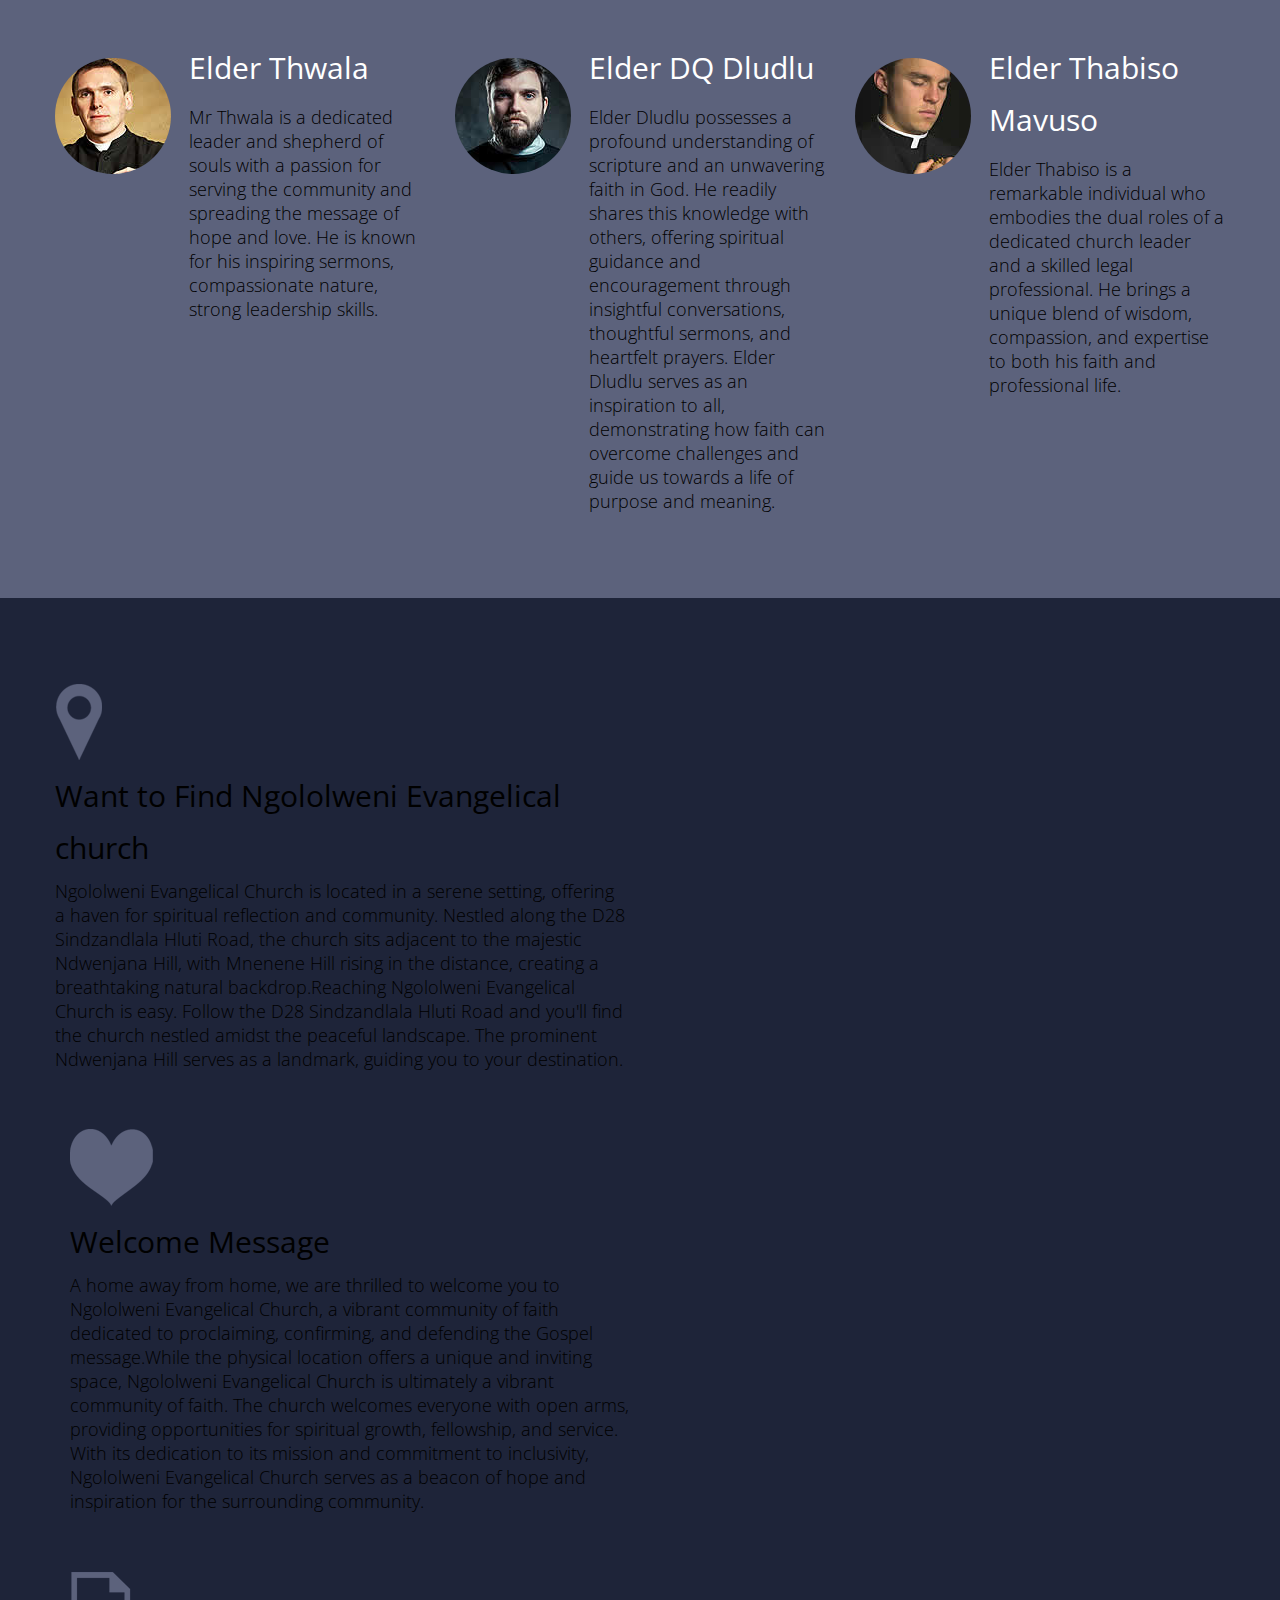
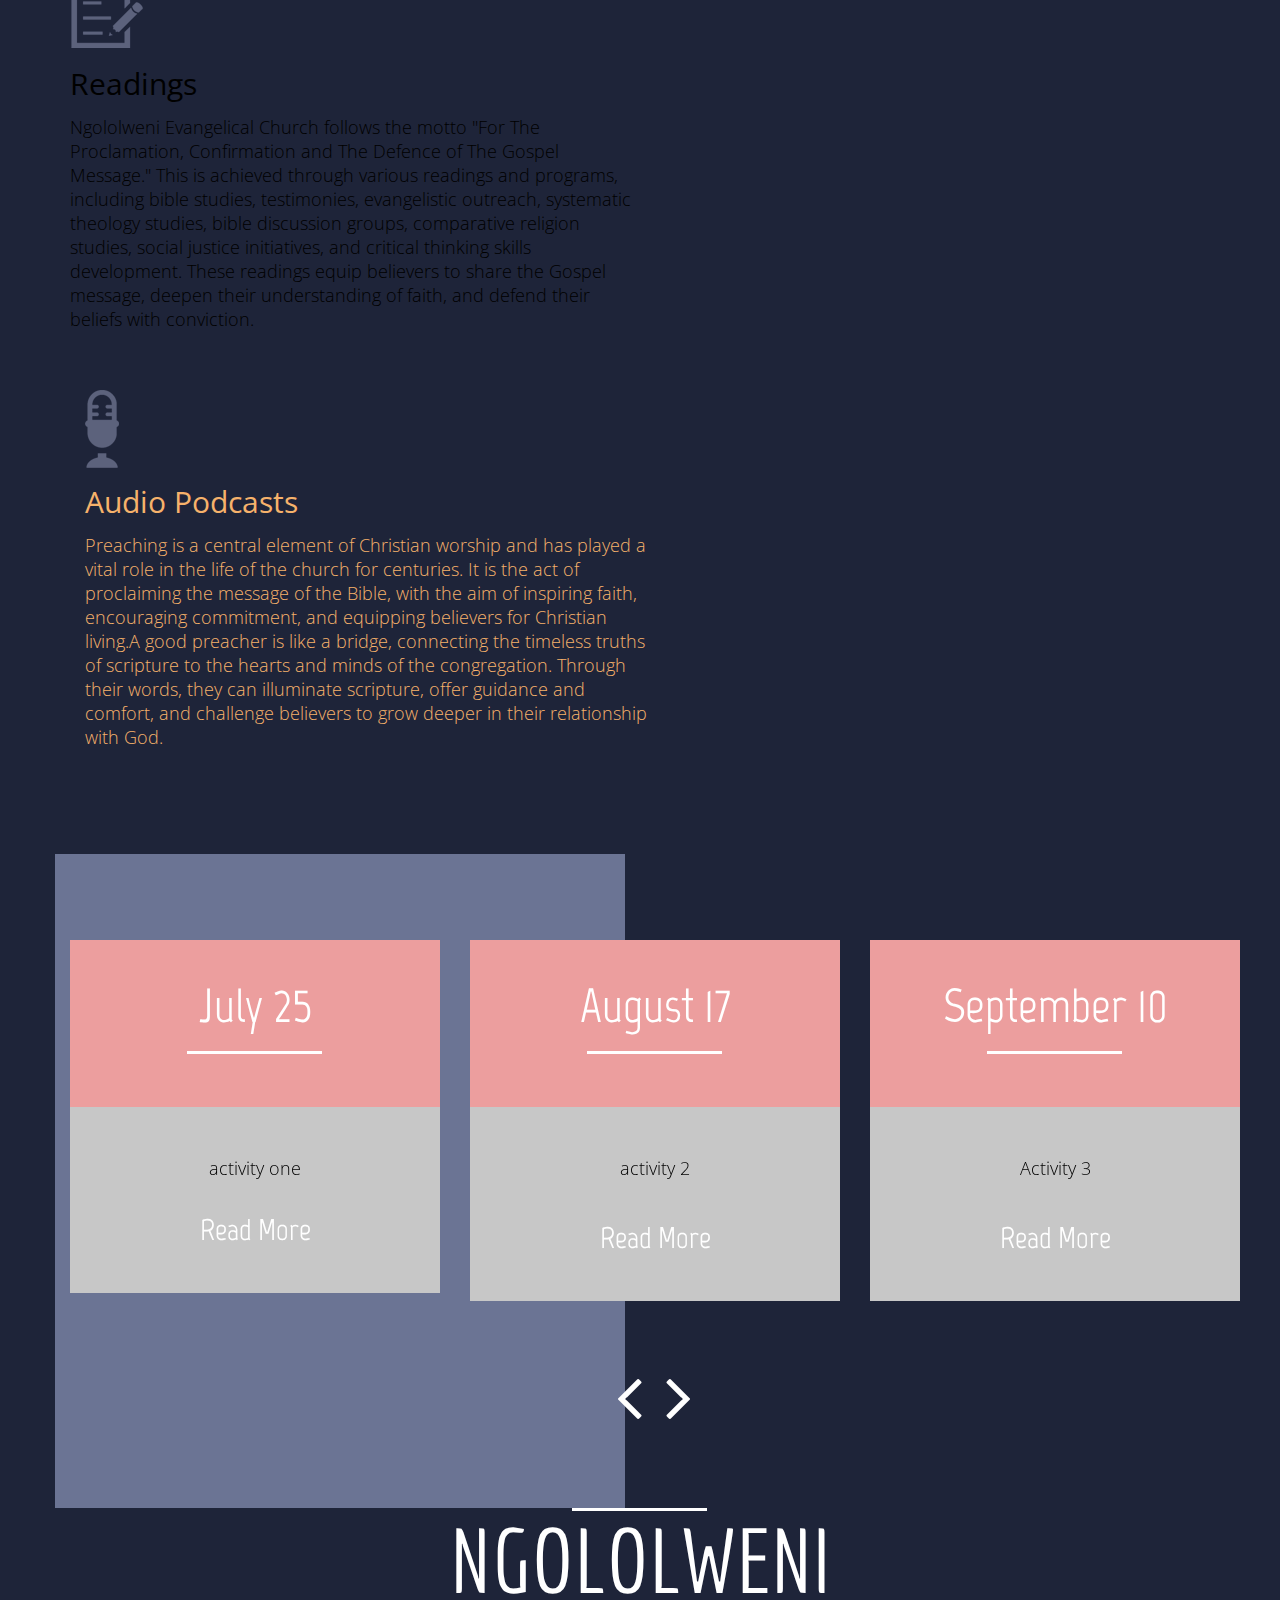
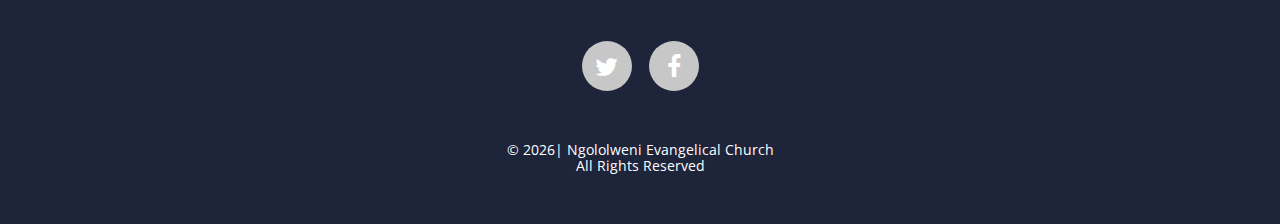
==== commit 7b21f714: "Update index.html" ====
--- a/index.html
+++ b/index.html
@@ -206,7 +206,7 @@
       <div class="block-2">
         <img src="images/b_icon4.png" alt="">
         <div style="color: #F6B26B;"; class="text1"><a href="https://www.youtube.com/watch?v=H9lRgMhzM6A">Audio Podcasts</a></div>
-        Preaching is a central element of Christian worship and has played a vital role in the life of the church for centuries. It is the act of proclaiming the message of the Bible, with the aim of inspiring faith, encouraging commitment, and equipping believers for Christian living.A good preacher is like a bridge, connecting the timeless truths of scripture to the hearts and minds of the congregation. Through their words, they can illuminate scripture, offer guidance and comfort, and challenge believers to grow deeper in their relationship with God.
+        <p style="color:#F6B26B;">Preaching is a central element of Christian worship and has played a vital role in the life of the church for centuries. It is the act of proclaiming the message of the Bible, with the aim of inspiring faith, encouraging commitment, and equipping believers for Christian living.A good preacher is like a bridge, connecting the timeless truths of scripture to the hearts and minds of the congregation. Through their words, they can illuminate scripture, offer guidance and comfort, and challenge believers to grow deeper in their relationship with God. </p>
       </div>
     </div>
     <div class="clear"></div>
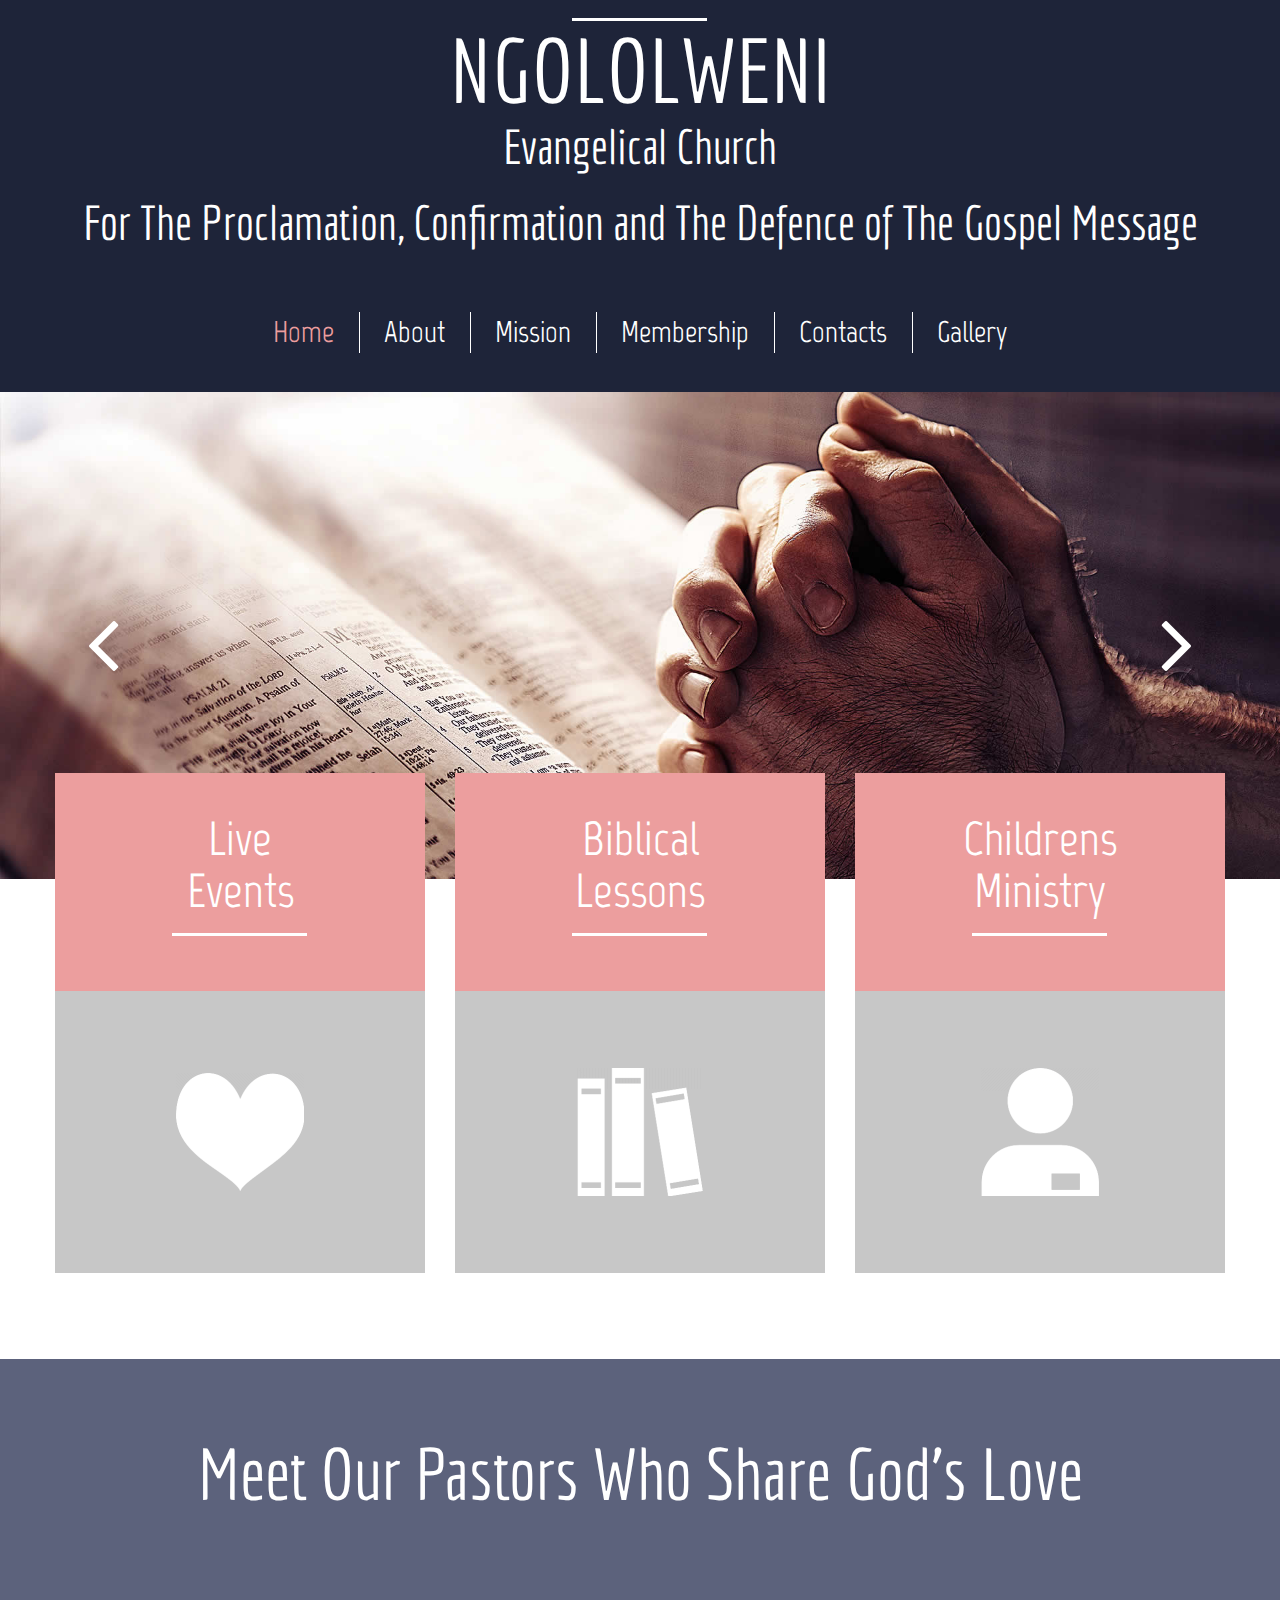
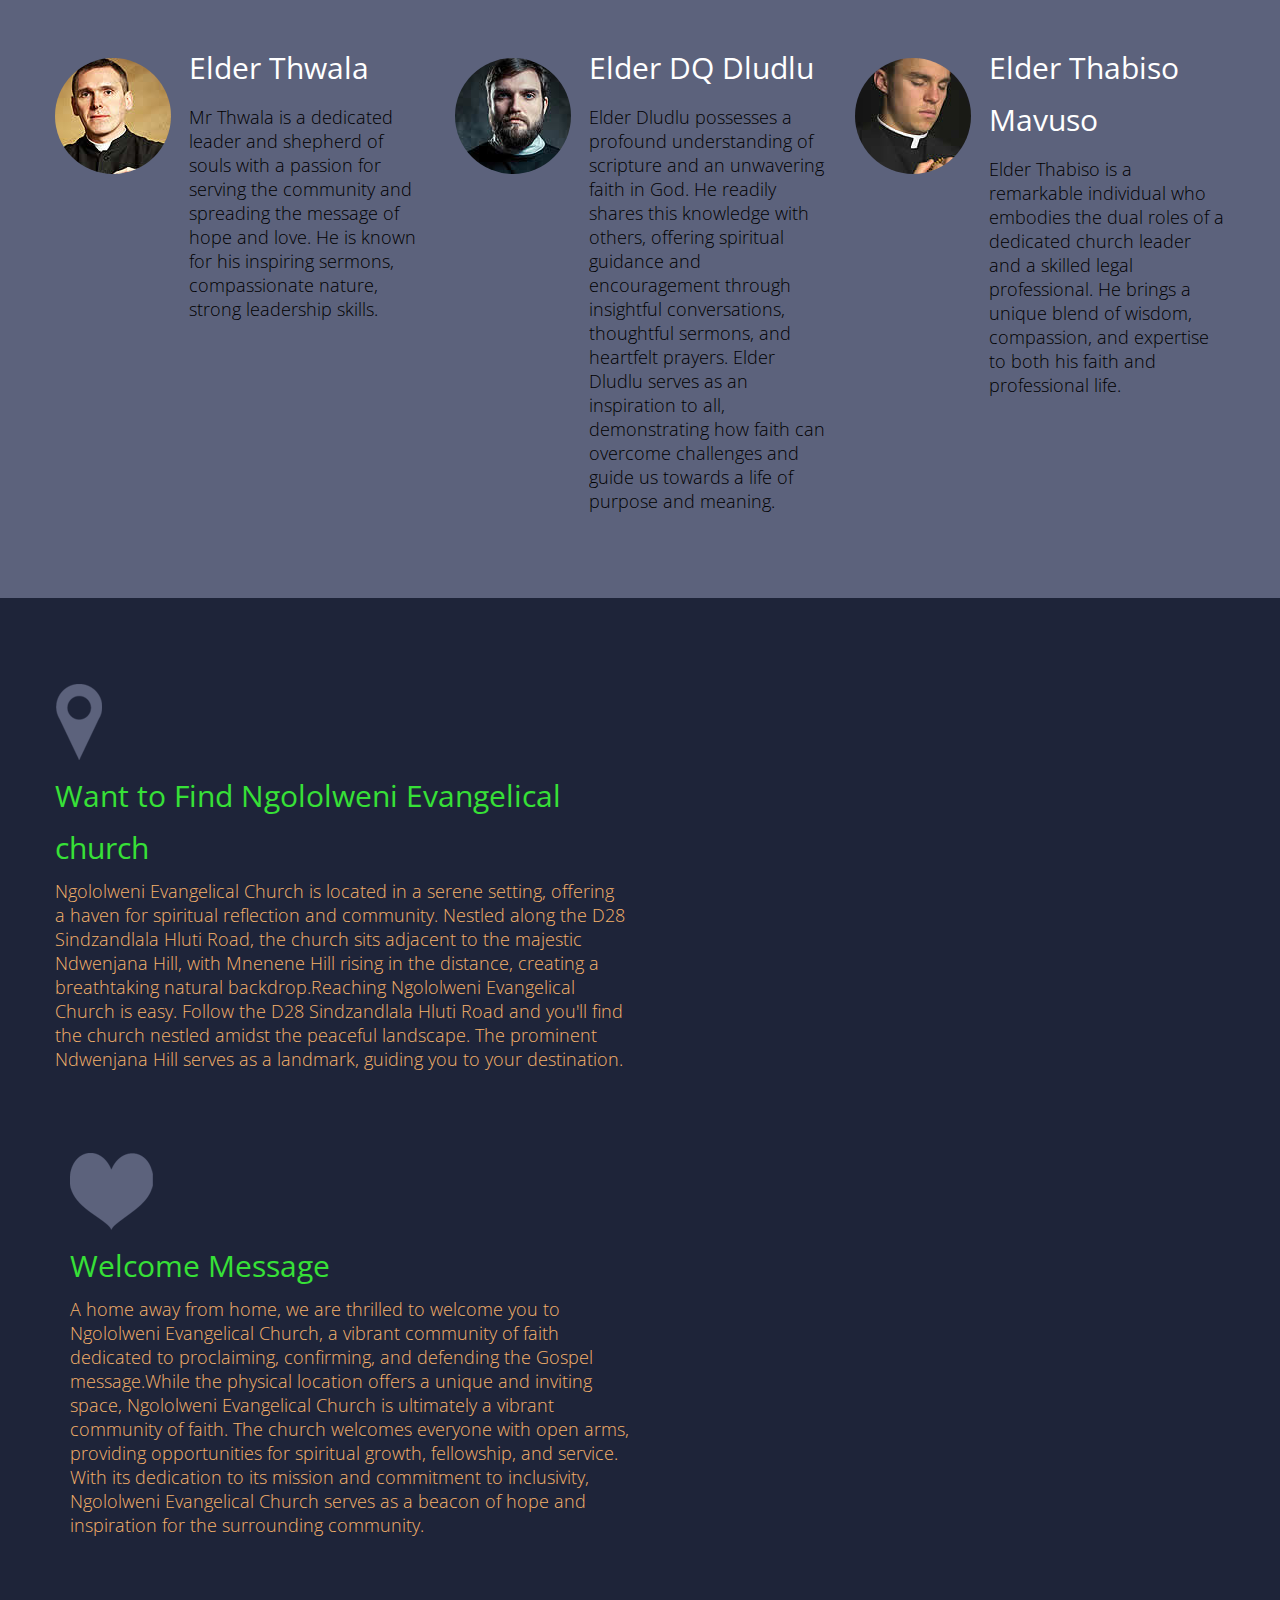
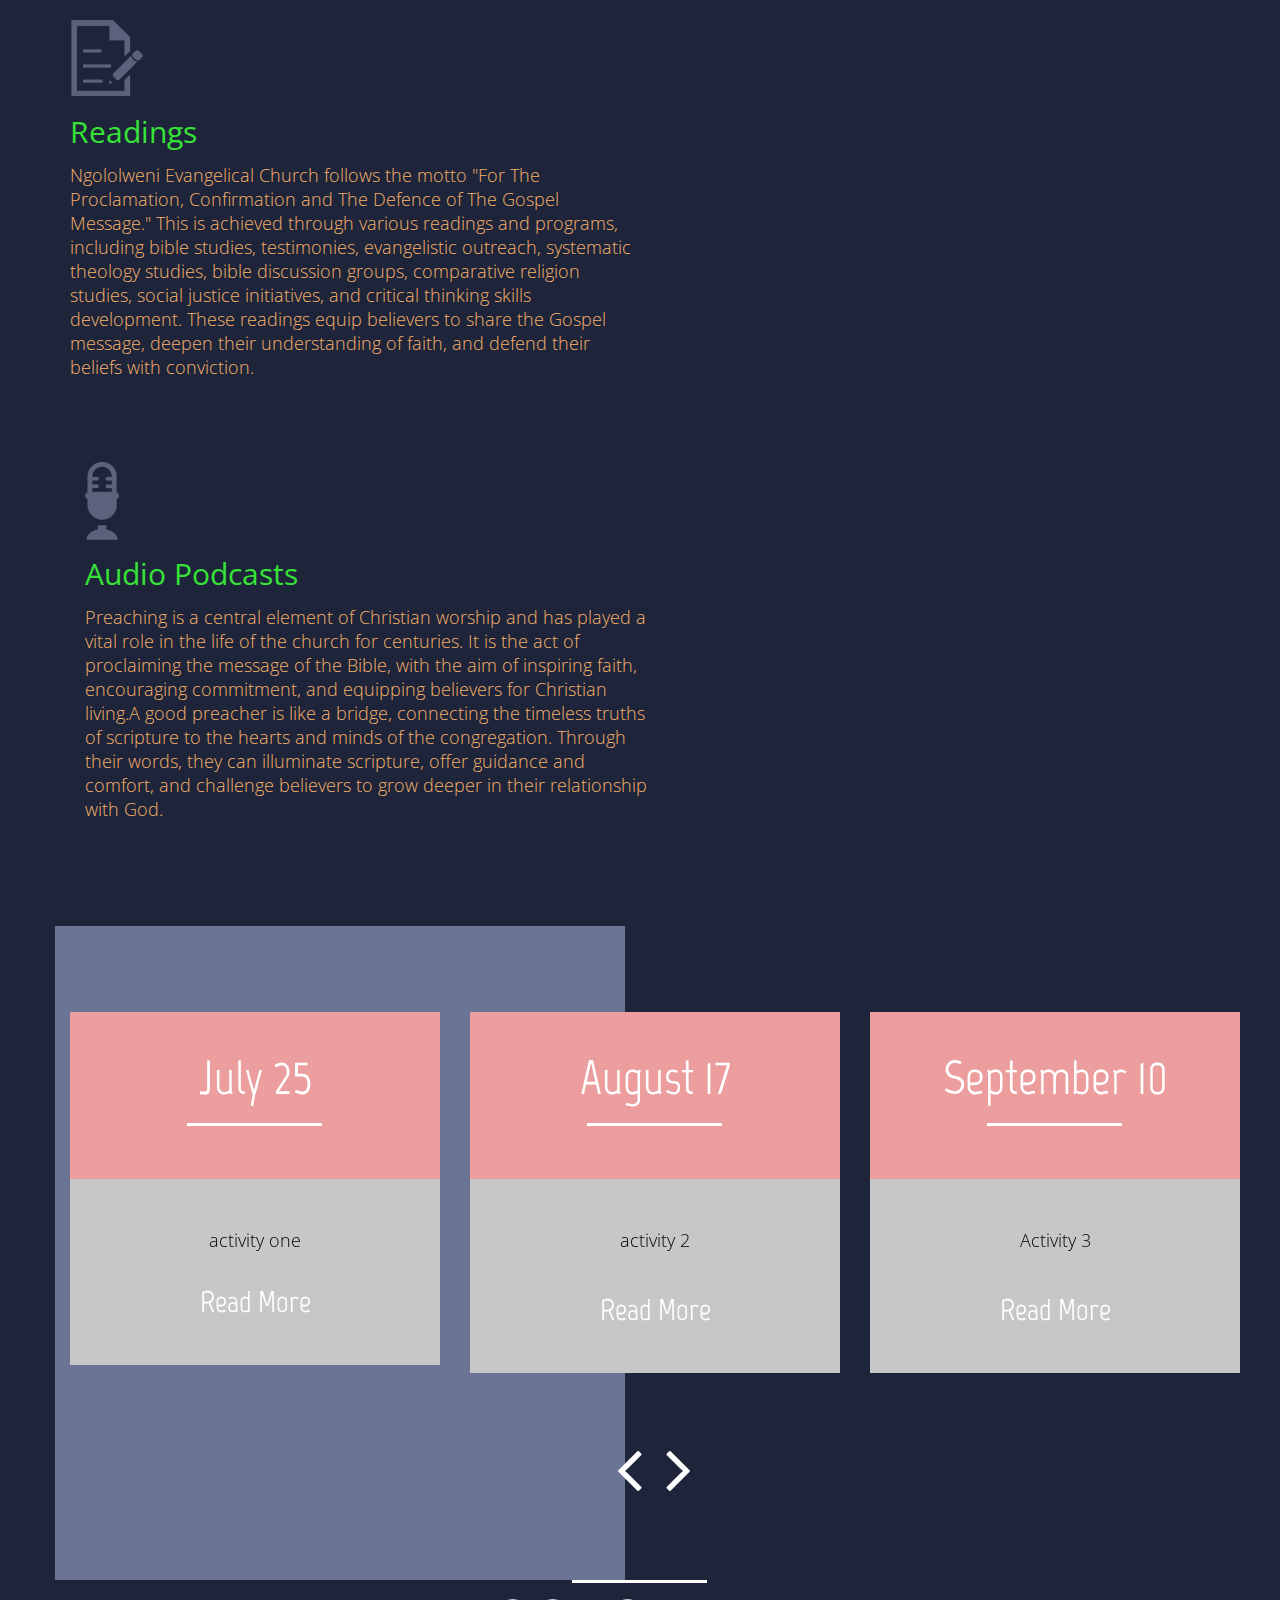
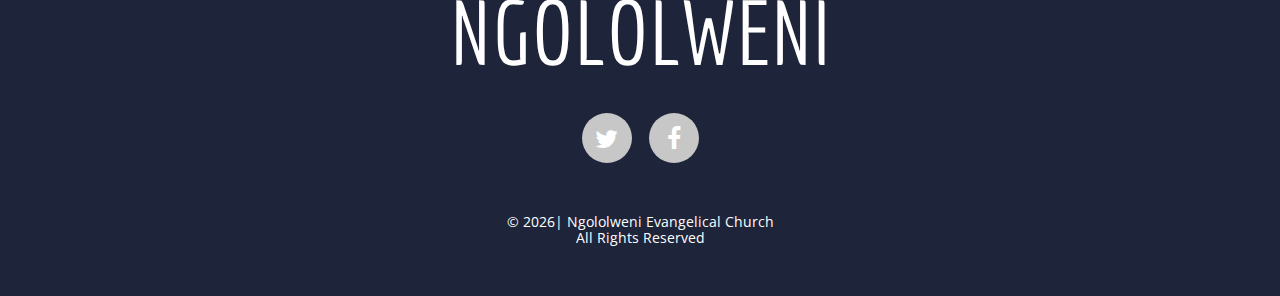
==== commit d7954074: "Update index.html" ====
--- a/index.html
+++ b/index.html
@@ -186,26 +186,26 @@
     <div class="grid_6">
       <div class="block-2">
         <img src="images/b_icon1.png" alt="">
-        <div class="text1"><a href="#">Want to Find Ngololweni Evangelical church</a></div>
-        Ngololweni Evangelical Church is located in a serene setting, offering a haven for spiritual reflection and community. Nestled along the D28 Sindzandlala Hluti Road, the church sits adjacent to the majestic Ndwenjana Hill, with Mnenene Hill rising in the distance, creating a breathtaking natural backdrop.Reaching Ngololweni Evangelical Church is easy. Follow the D28 Sindzandlala Hluti Road and you'll find the church nestled amidst the peaceful landscape. The prominent Ndwenjana Hill serves as a landmark, guiding you to your destination.
+        <div style="color: #37E137;"; class="text1"><a href="#">Want to Find Ngololweni Evangelical church</a></div>
+        <p style="color:#F6B26B;">Ngololweni Evangelical Church is located in a serene setting, offering a haven for spiritual reflection and community. Nestled along the D28 Sindzandlala Hluti Road, the church sits adjacent to the majestic Ndwenjana Hill, with Mnenene Hill rising in the distance, creating a breathtaking natural backdrop.Reaching Ngololweni Evangelical Church is easy. Follow the D28 Sindzandlala Hluti Road and you'll find the church nestled amidst the peaceful landscape. The prominent Ndwenjana Hill serves as a landmark, guiding you to your destination.</p>
     </div>
     <div class="grid_6">
       <div class="block-2">
         <img src="images/b_icon2.png" alt="">
-        <div class="text1"><a href="#">Welcome Message</a></div>
-       A home away from home, we are thrilled to welcome you to Ngololweni Evangelical Church, a vibrant community of faith dedicated to proclaiming, confirming, and defending the Gospel message.While the physical location offers a unique and inviting space, Ngololweni Evangelical Church is ultimately a vibrant community of faith. The church welcomes everyone with open arms, providing opportunities for spiritual growth, fellowship, and service. With its dedication to its mission and commitment to inclusivity, Ngololweni Evangelical Church serves as a beacon of hope and inspiration for the surrounding community.
+        <div style="color: #37E137;"; class="text1"><a href="#">Welcome Message</a></div>
+       <p style="color:#F6B26B;">A home away from home, we are thrilled to welcome you to Ngololweni Evangelical Church, a vibrant community of faith dedicated to proclaiming, confirming, and defending the Gospel message.While the physical location offers a unique and inviting space, Ngololweni Evangelical Church is ultimately a vibrant community of faith. The church welcomes everyone with open arms, providing opportunities for spiritual growth, fellowship, and service. With its dedication to its mission and commitment to inclusivity, Ngololweni Evangelical Church serves as a beacon of hope and inspiration for the surrounding community. </p>
       </div>
     </div>
     <div class="grid_6">
       <div class="block-2">
         <img src="images/b_icon3.png" alt="">
-        <div class="text1"><a href="#">Readings</a></div>
-        Ngololweni Evangelical Church follows the motto "For The Proclamation, Confirmation and The Defence of The Gospel Message." This is achieved through various readings and programs, including bible studies, testimonies, evangelistic outreach, systematic theology studies, bible discussion groups, comparative religion studies, social justice initiatives, and critical thinking skills development. These readings equip believers to share the Gospel message, deepen their understanding of faith, and defend their beliefs with conviction.
+        <div style="color: #37E137;"; class="text1"><a href="#">Readings</a></div>
+        <p style="color:#F6B26B;">Ngololweni Evangelical Church follows the motto "For The Proclamation, Confirmation and The Defence of The Gospel Message." This is achieved through various readings and programs, including bible studies, testimonies, evangelistic outreach, systematic theology studies, bible discussion groups, comparative religion studies, social justice initiatives, and critical thinking skills development. These readings equip believers to share the Gospel message, deepen their understanding of faith, and defend their beliefs with conviction. </p>
     </div>
     <div class="grid_6">
       <div class="block-2">
         <img src="images/b_icon4.png" alt="">
-        <div style="color: #F6B26B;"; class="text1"><a href="https://www.youtube.com/watch?v=H9lRgMhzM6A">Audio Podcasts</a></div>
+        <div style="color: #37E137;"; class="text1"><a href="https://www.youtube.com/watch?v=H9lRgMhzM6A">Audio Podcasts</a></div>
         <p style="color:#F6B26B;">Preaching is a central element of Christian worship and has played a vital role in the life of the church for centuries. It is the act of proclaiming the message of the Bible, with the aim of inspiring faith, encouraging commitment, and equipping believers for Christian living.A good preacher is like a bridge, connecting the timeless truths of scripture to the hearts and minds of the congregation. Through their words, they can illuminate scripture, offer guidance and comfort, and challenge believers to grow deeper in their relationship with God. </p>
       </div>
     </div>
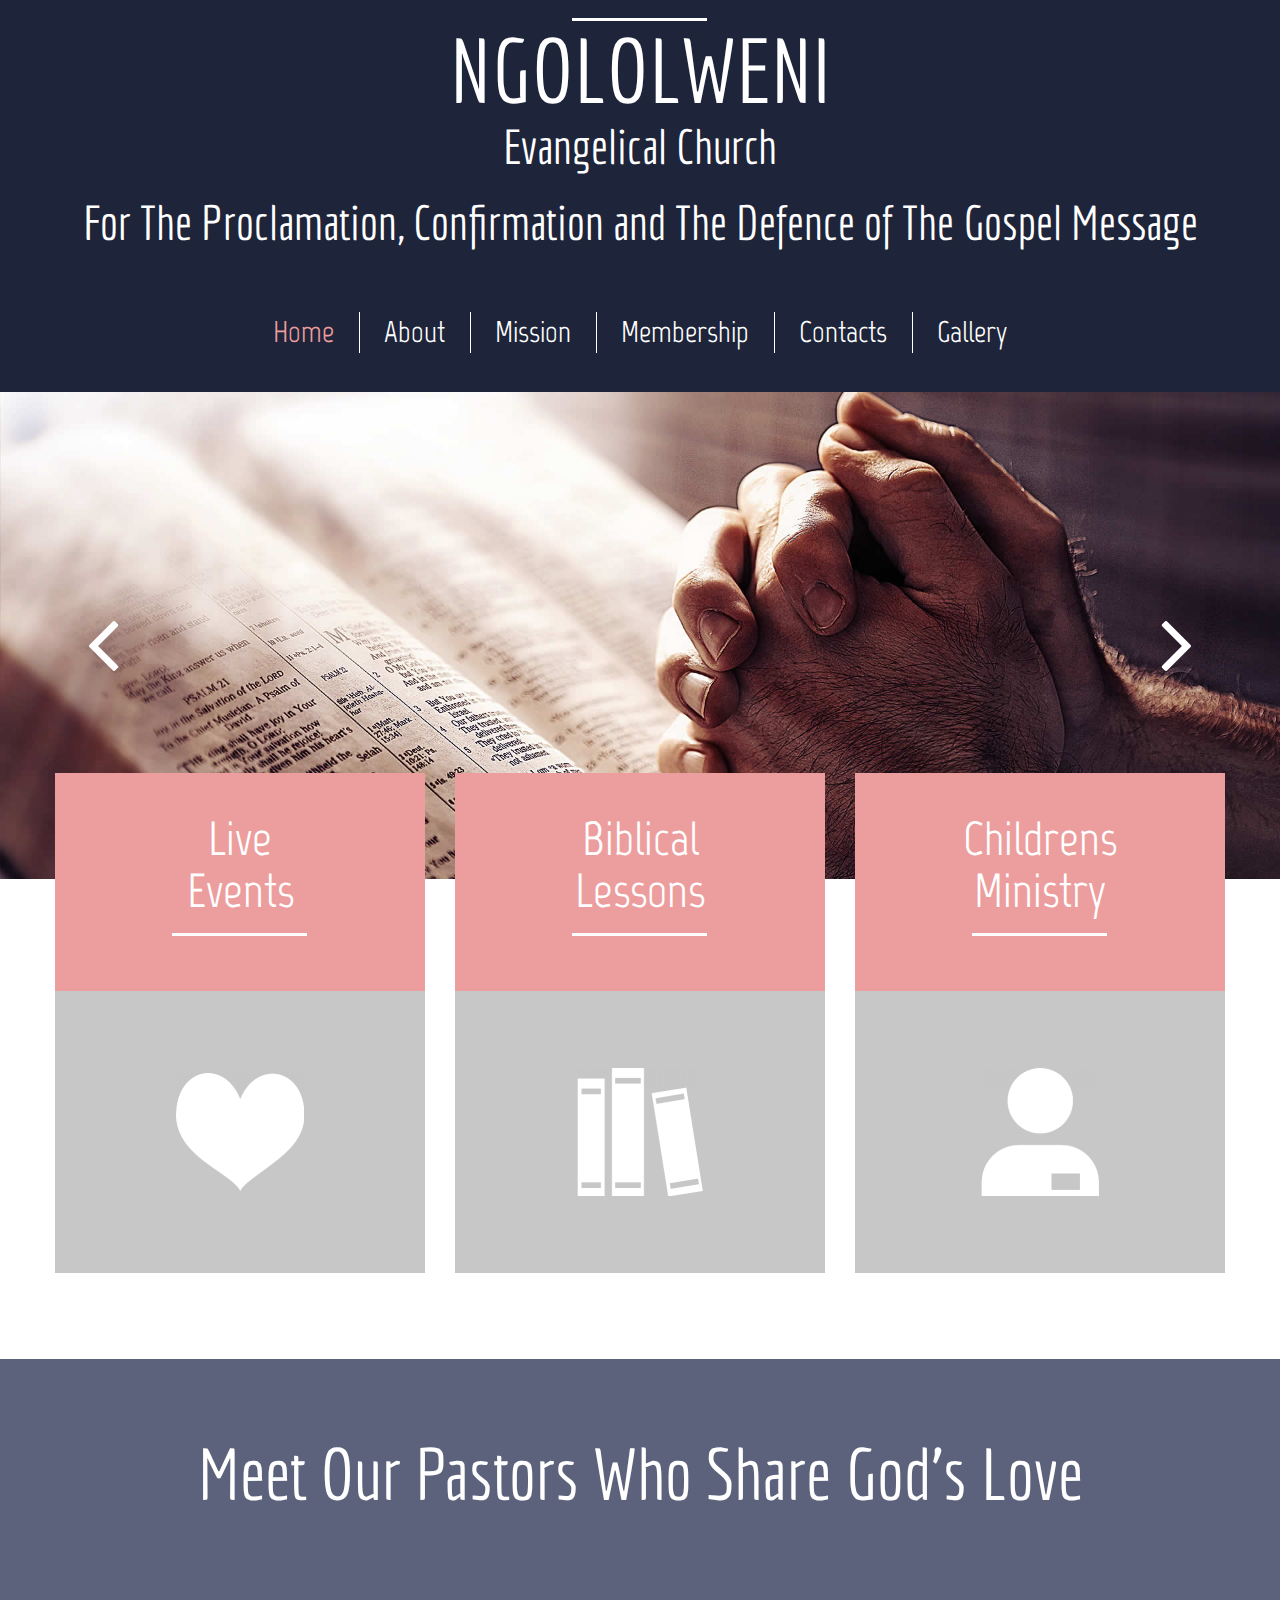
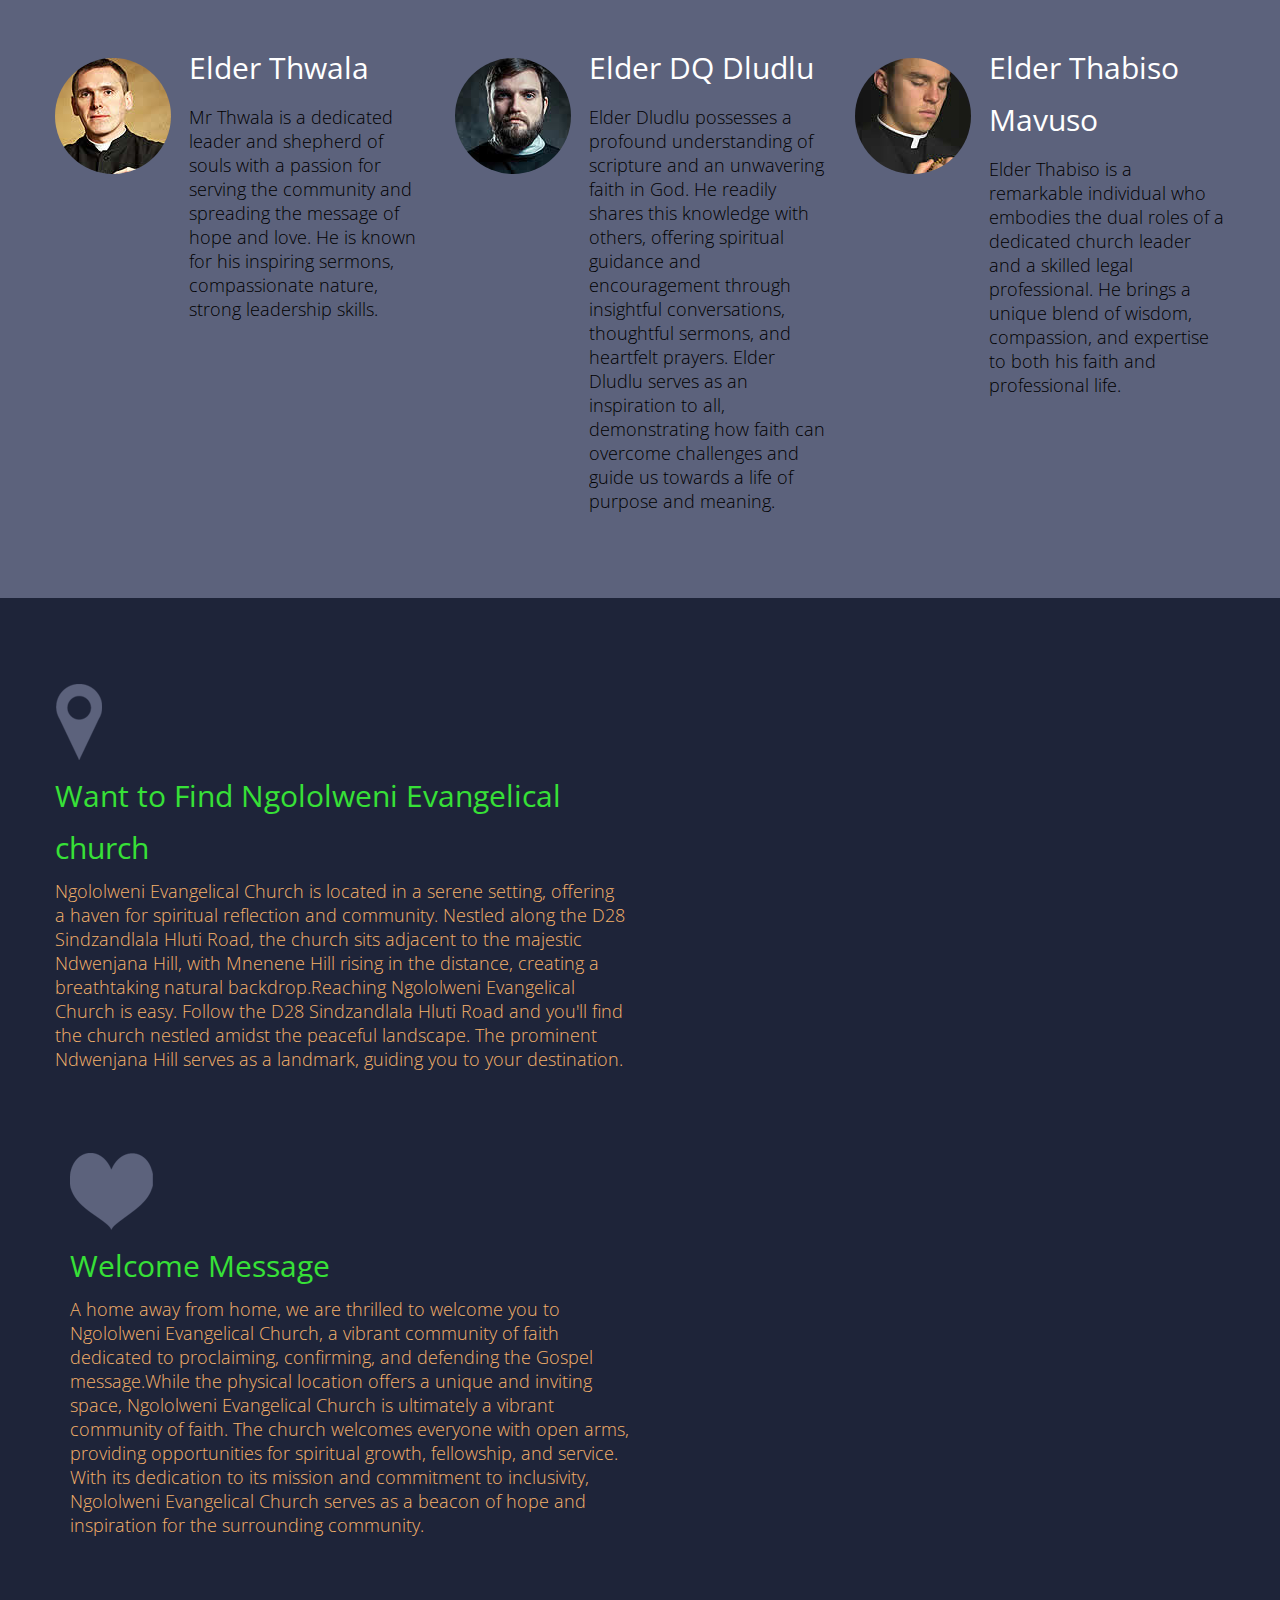
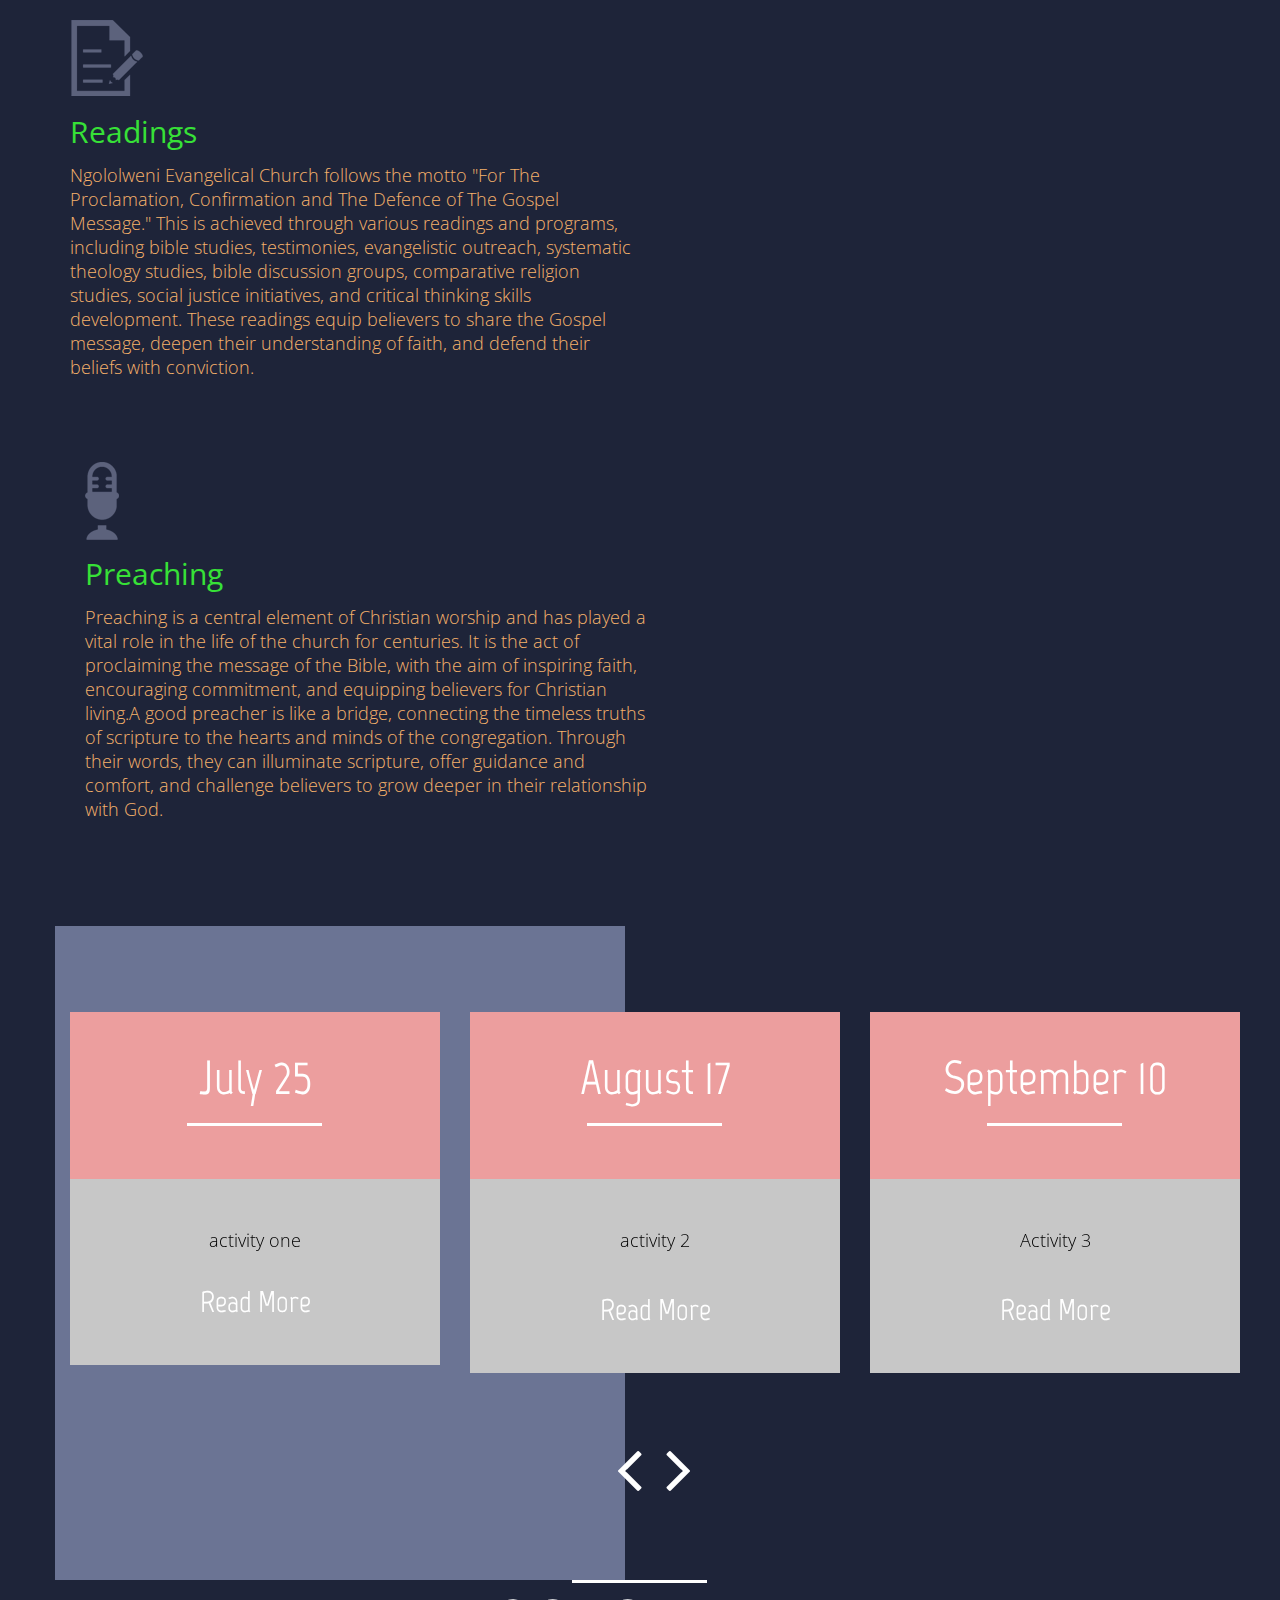
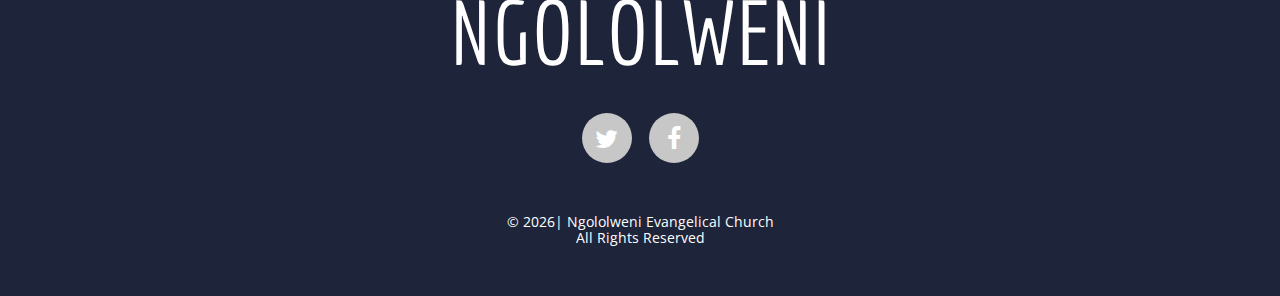
==== commit 9dfeb04a: "Update index.html" ====
--- a/index.html
+++ b/index.html
@@ -205,7 +205,7 @@
     <div class="grid_6">
       <div class="block-2">
         <img src="images/b_icon4.png" alt="">
-        <div style="color: #37E137;"; class="text1"><a href="https://www.youtube.com/watch?v=H9lRgMhzM6A">Audio Podcasts</a></div>
+        <div style="color: #37E137;"; class="text1"><a href="https://www.youtube.com/watch?v=H9lRgMhzM6A">Preaching</a></div>
         <p style="color:#F6B26B;">Preaching is a central element of Christian worship and has played a vital role in the life of the church for centuries. It is the act of proclaiming the message of the Bible, with the aim of inspiring faith, encouraging commitment, and equipping believers for Christian living.A good preacher is like a bridge, connecting the timeless truths of scripture to the hearts and minds of the congregation. Through their words, they can illuminate scripture, offer guidance and comfort, and challenge believers to grow deeper in their relationship with God. </p>
       </div>
     </div>
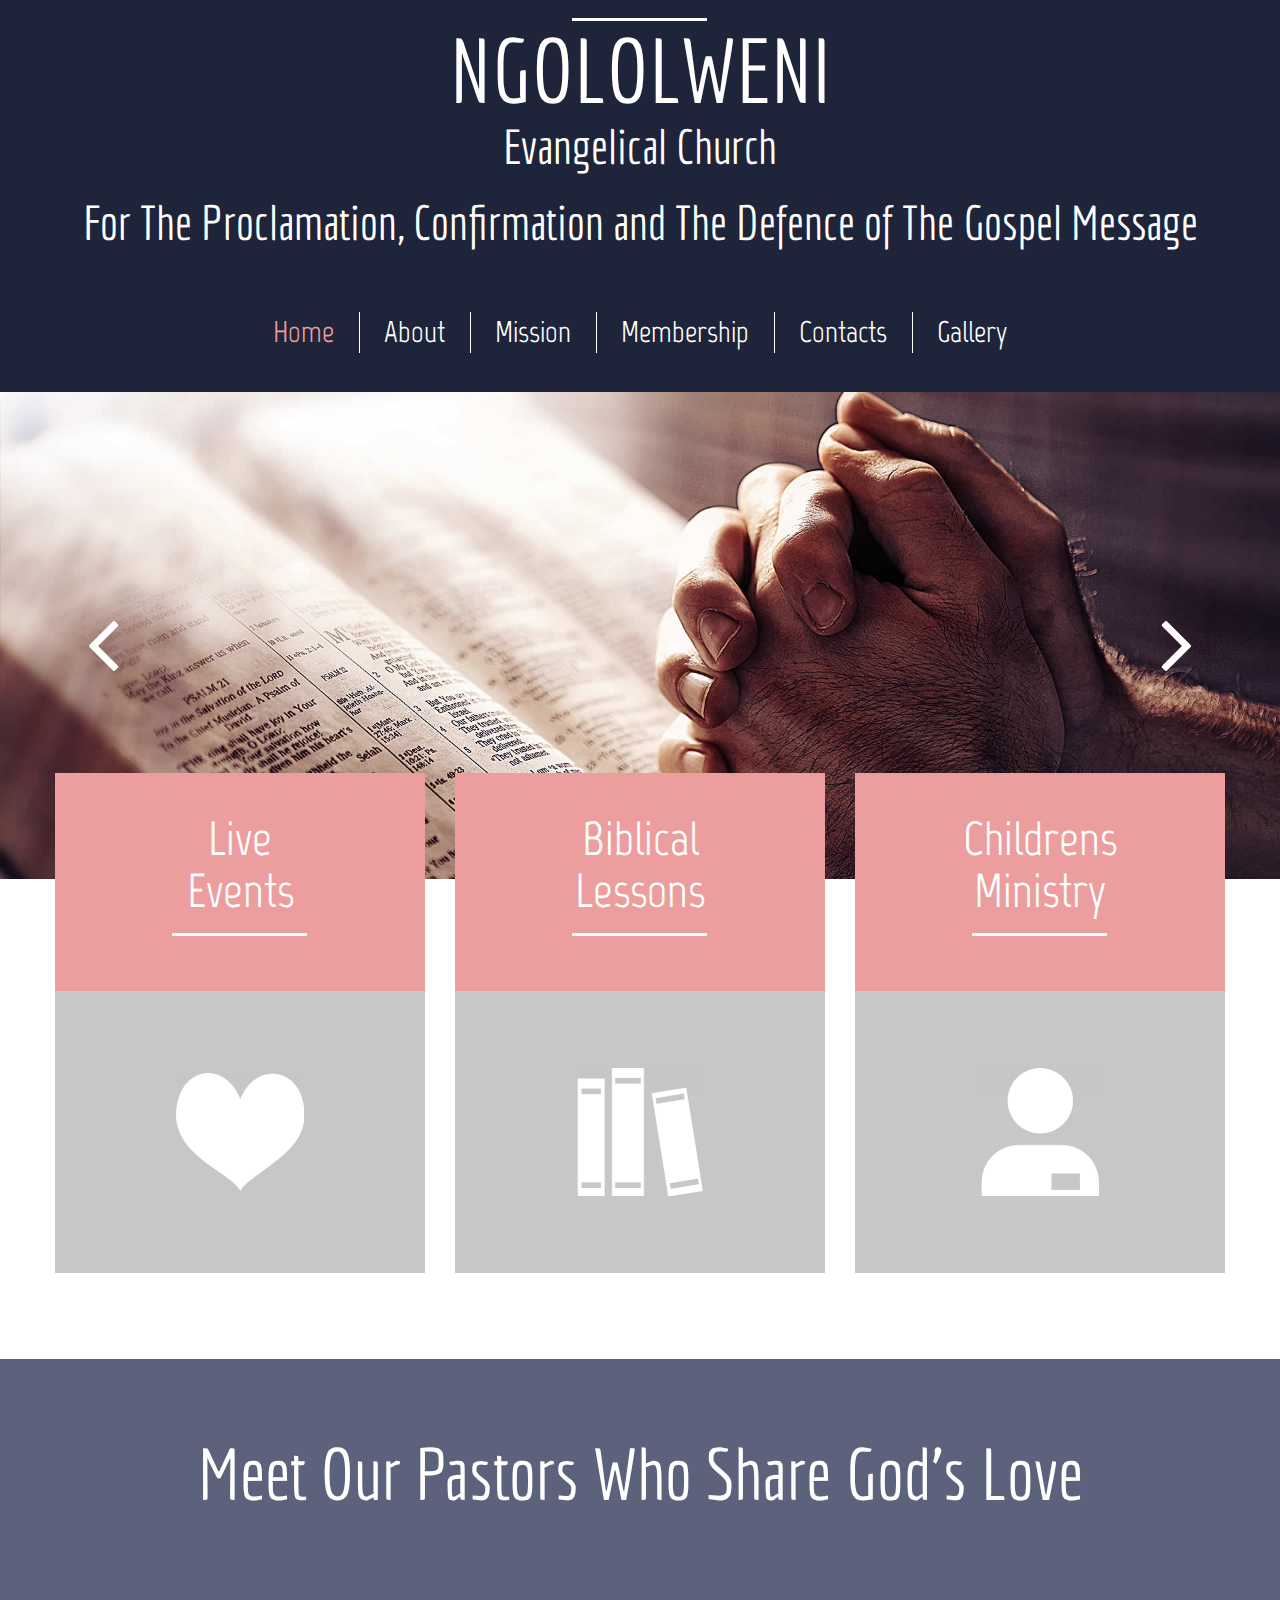
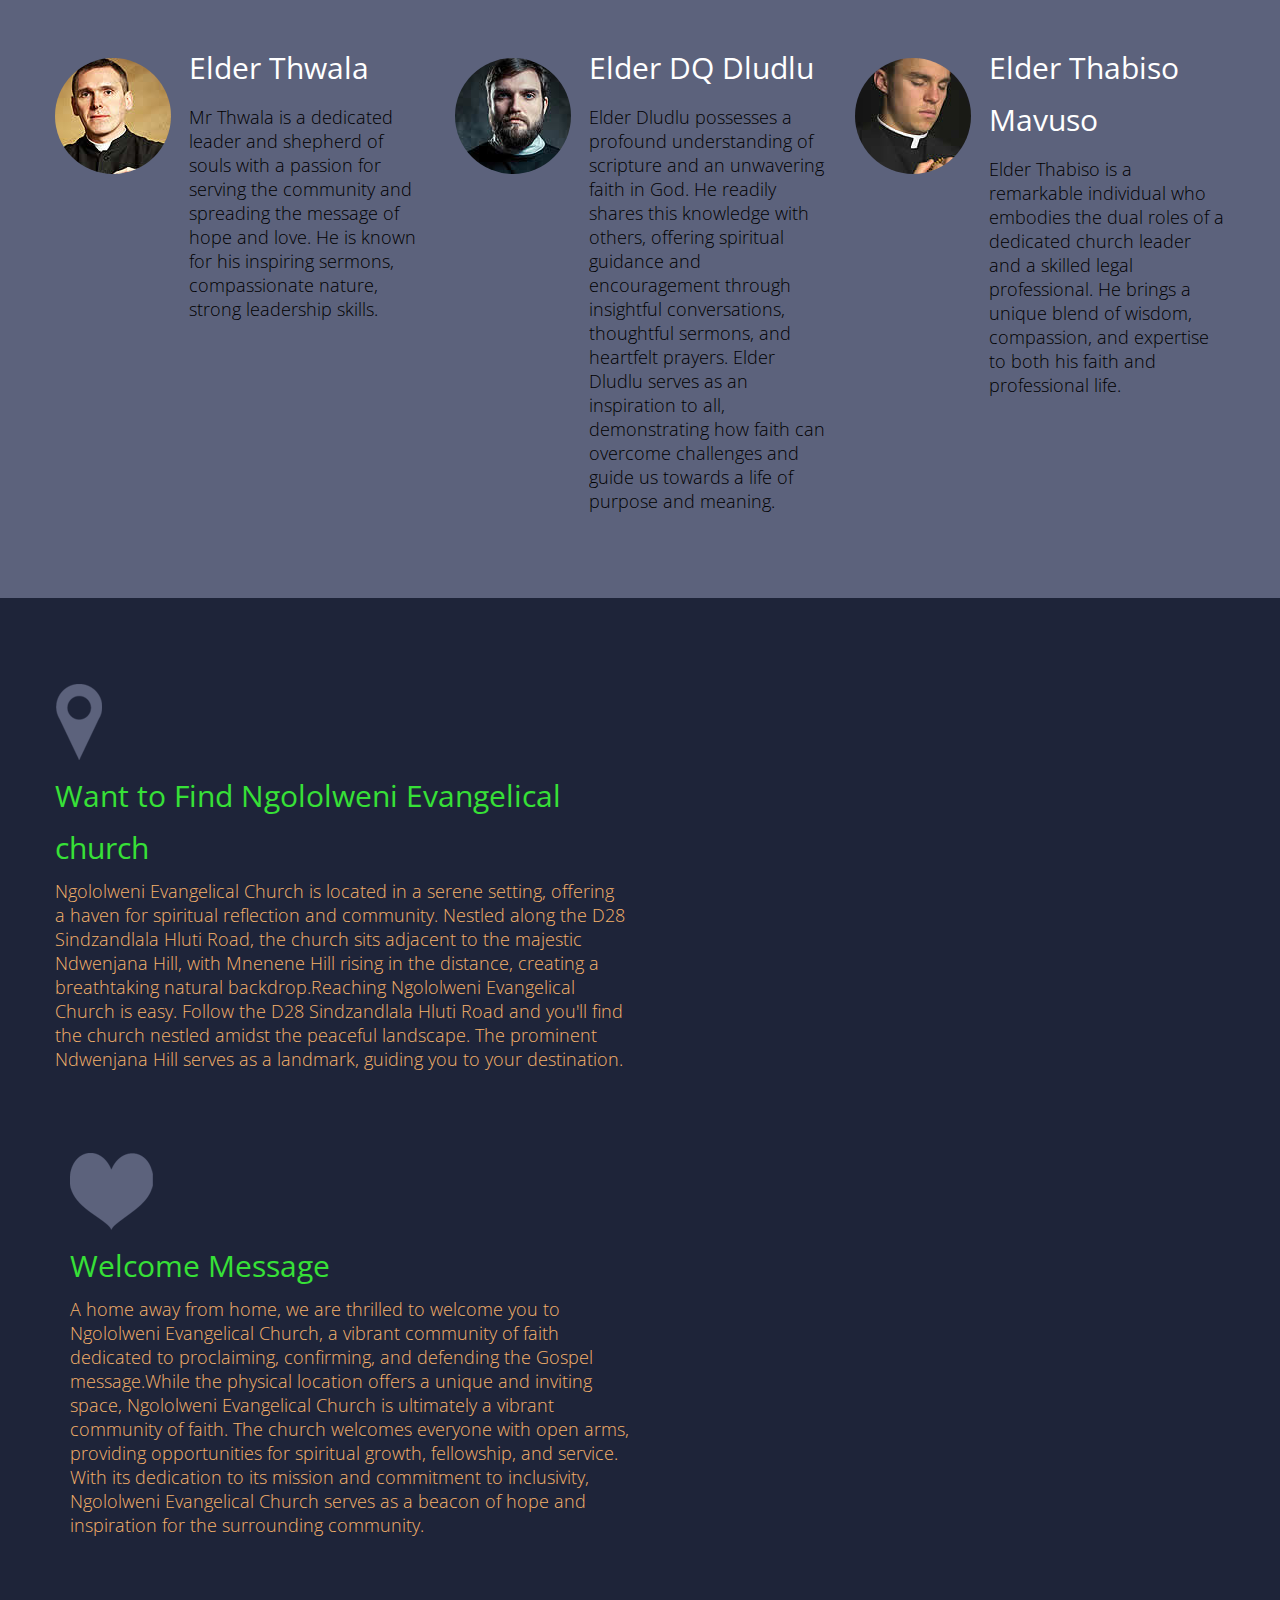
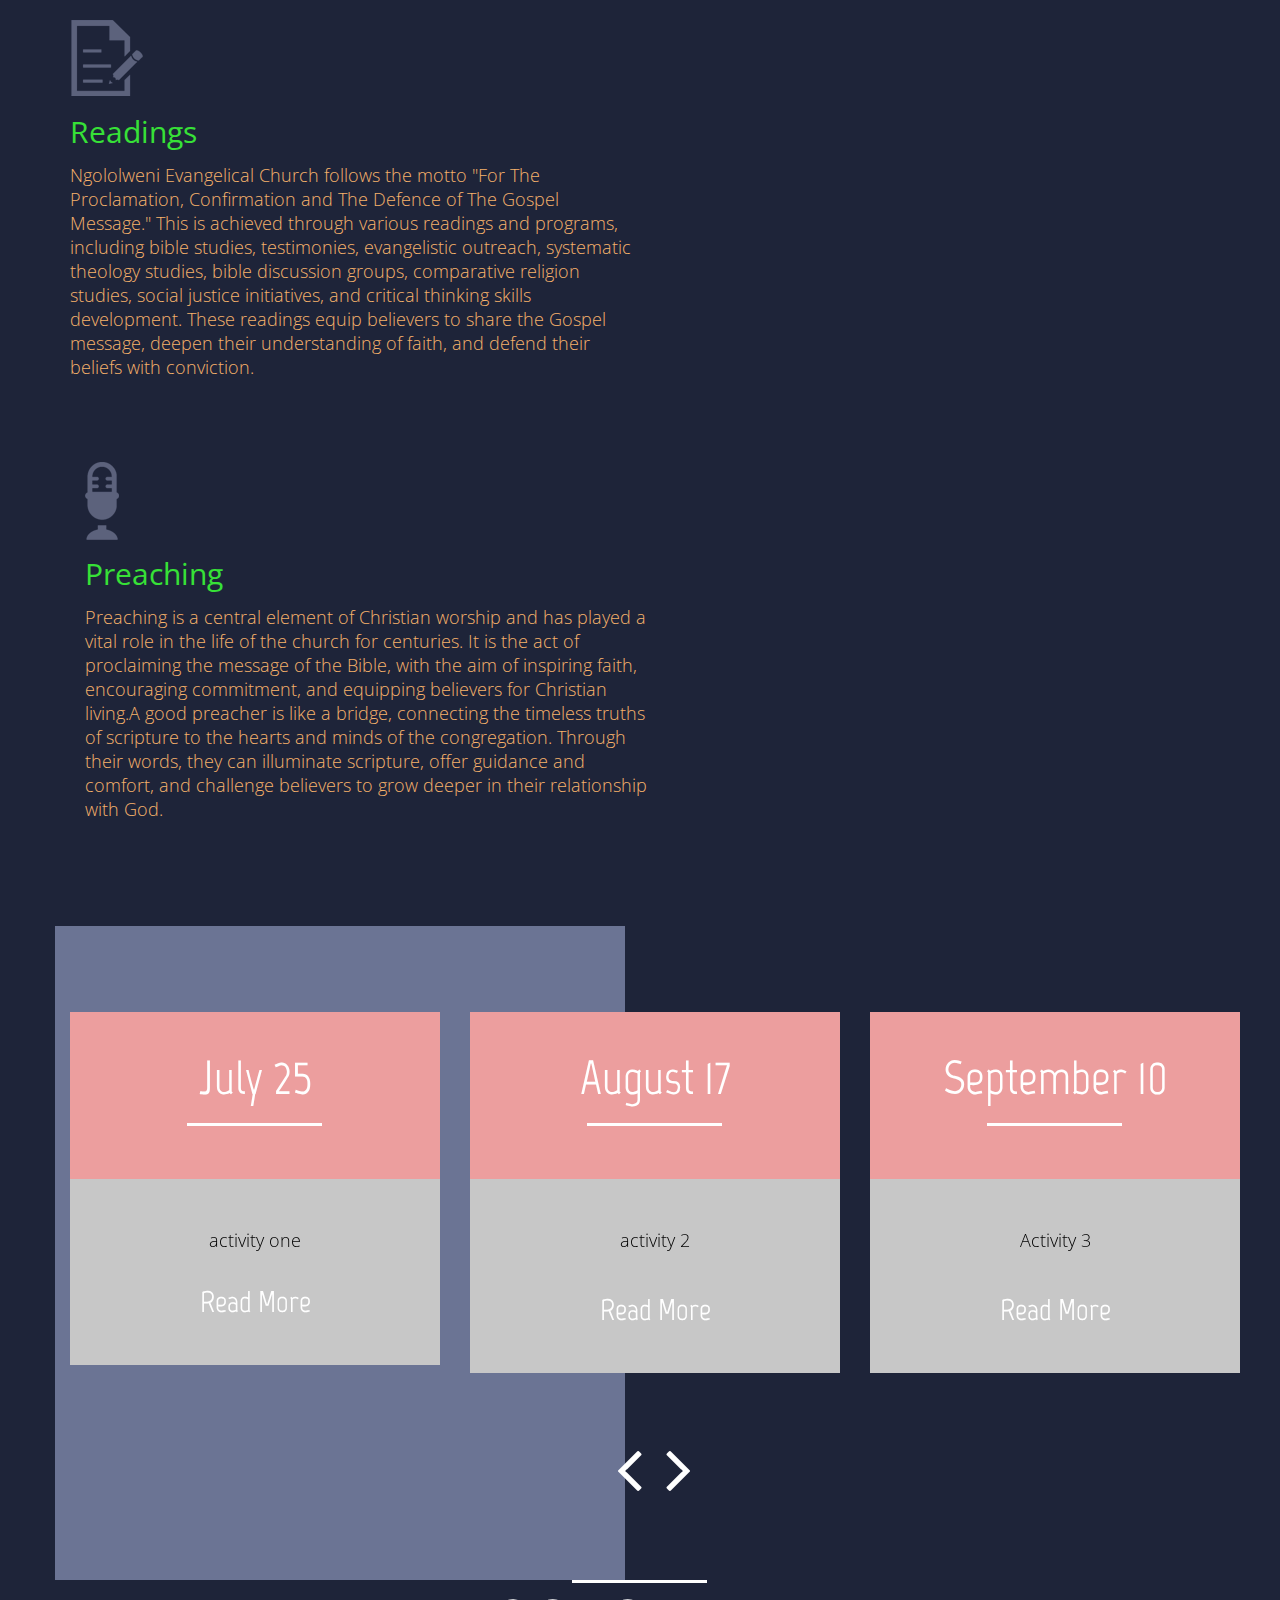
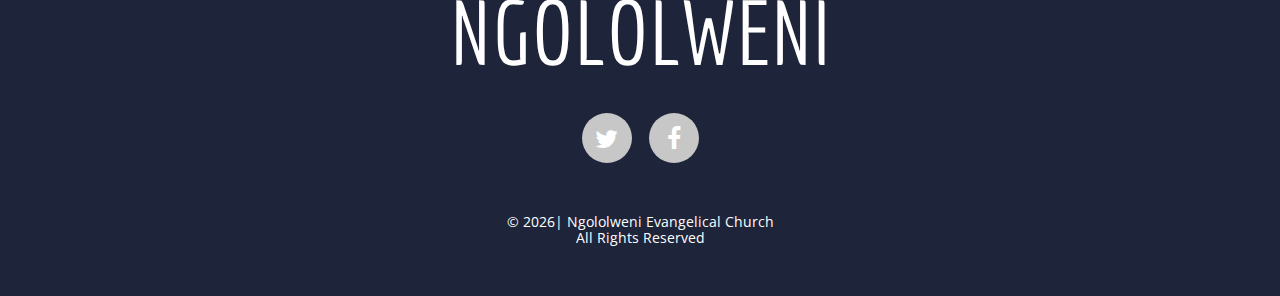
==== commit fc9eefd0: "Update index.html" ====
--- a/index.html
+++ b/index.html
@@ -280,6 +280,7 @@
       <div class="socials">
         <a href="#" class="fa fa-twitter"></a>
         <a href="#" class="fa fa-facebook"></a>
+        <a href="#" class=f"fa fa-whattsapp"></a>
 
       </div>
       <div class="sub-copy">&copy; <span id="copyright-year"></span>| <a href="#">Ngololweni Evangelical Church</a> <br> All Rights Reserved</div>
--- a/css/style.css
+++ b/css/style.css
@@ -102,13 +102,13 @@
   -webkit-transition: 0.4s ease;
   transition: 0.4s ease;
 }
-@media only screen and (min-width: 979px) {
+@media only screen and (min-width: auto) {
   .isStuck {
     background-color: #000;
     box-shadow: 0 5px 5px rgba(0, 0, 0, 0.15);
   }
 }
-@media only screen and (max-width: 979px) {
+@media only screen and (max-width:100%) {
   #stuck_container {
     position: relative !important;
     box-shadow: none;
@@ -128,6 +128,7 @@
   -webkit-text-size-adjust: none;
 }
 body {
+  width: 100%;
   position: relative;
   background: #1e2439;
   color: ADFF2F;
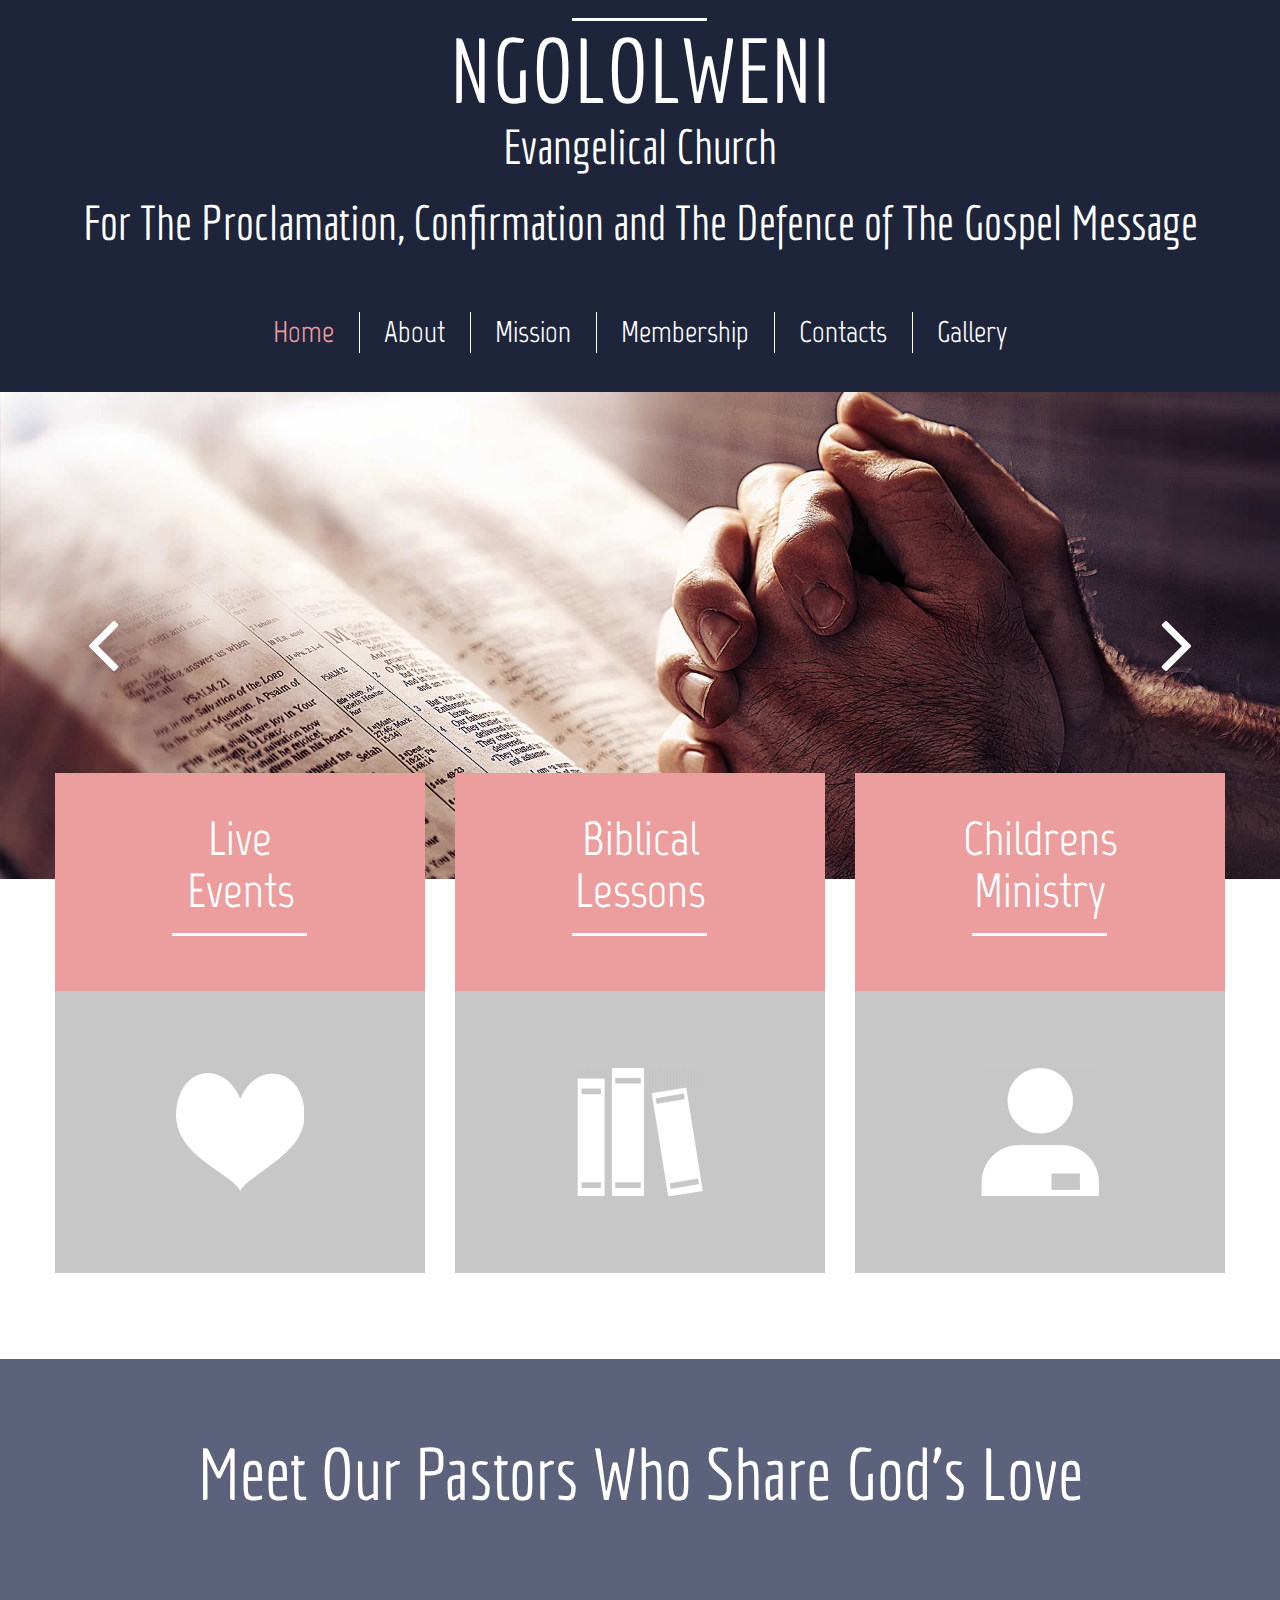
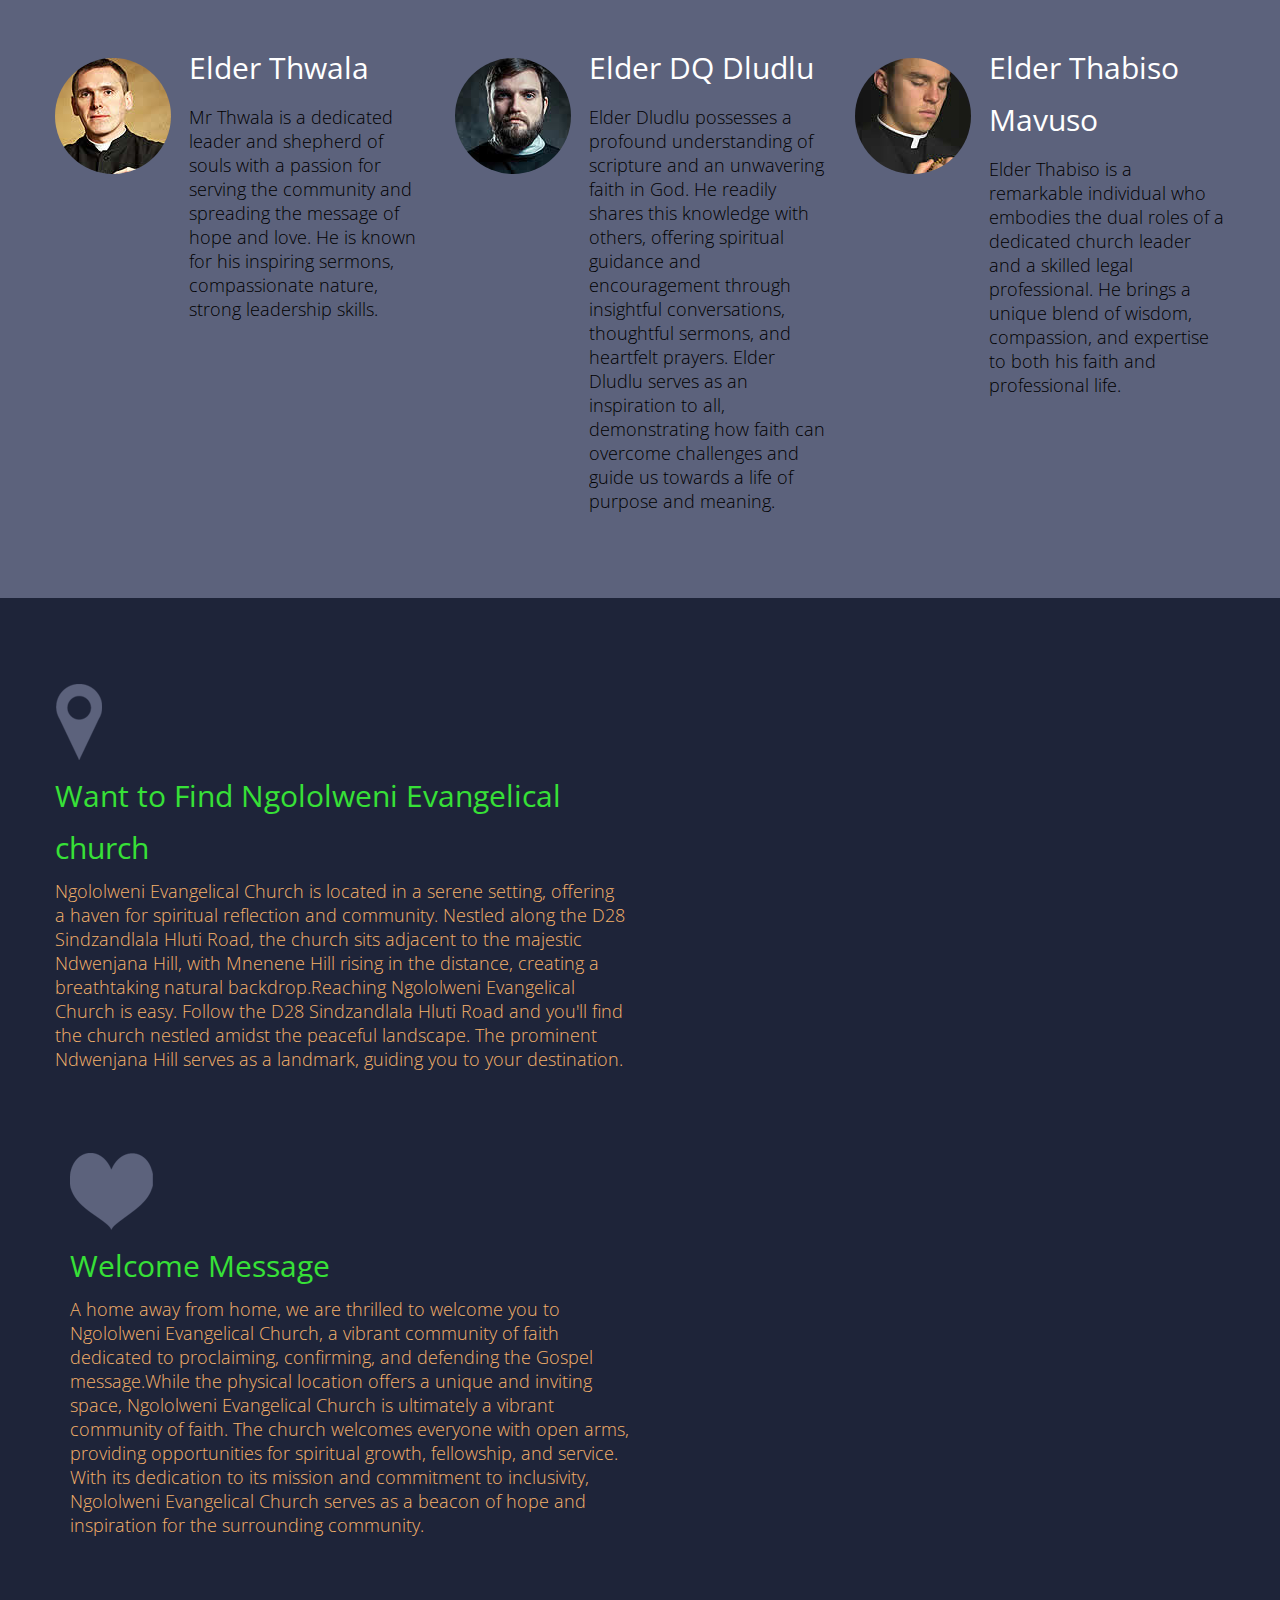
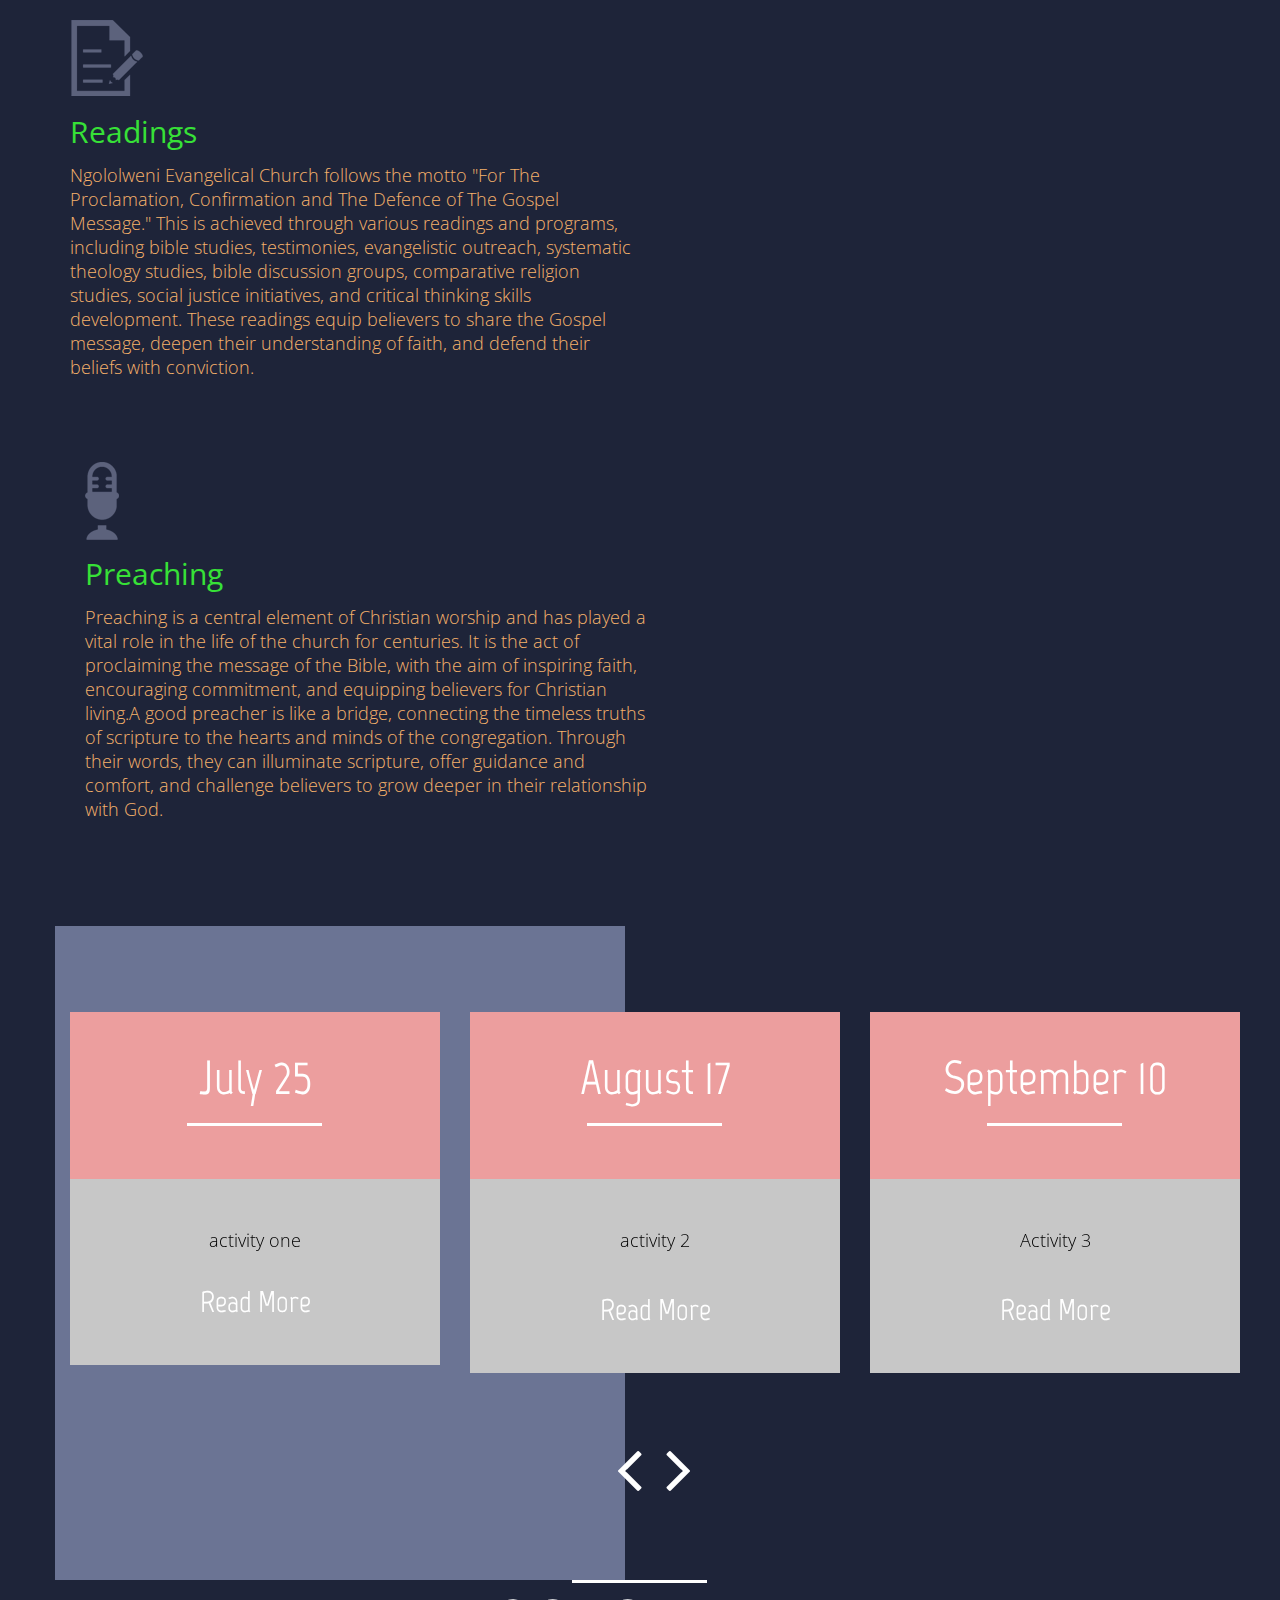
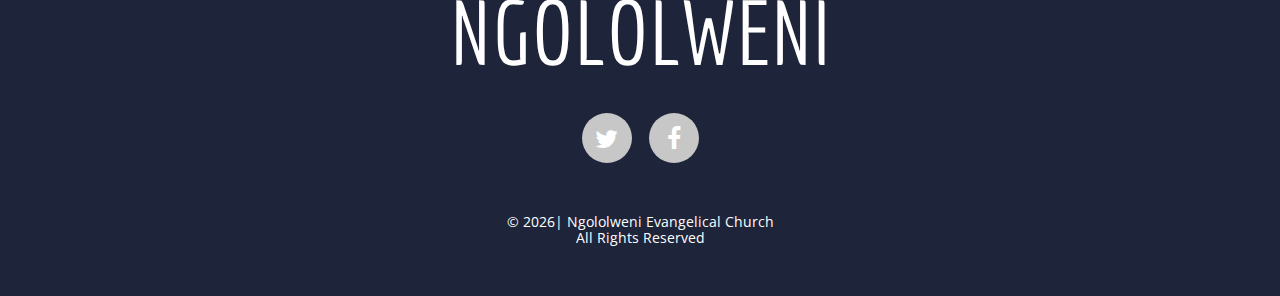
==== commit eab31919: "Update index.html" ====
--- a/index.html
+++ b/index.html
@@ -18,6 +18,7 @@
 <script src="js/jquery.mobilemenu.js"></script>
 <script src="js/tmStickUp.js"></script>
 <script src="js/jquery.ui.totop.js"></script>
+ <script src="https://cdn.jsdelivr.net/npm/bootstrap@5.3.2/dist/js/bootstrap.bundle.min.js" integrity="sha384-C6RzsynM9kWDrMNeT87bh95OGNyZPhcTNXj1NW7RuBCsyN/o0jlpcV8Qyq46cDfL" crossorigin="anonymous"></script>
 <script src="js/camera.js"></script>
 <script src="js/owl.carousel.js"></script> 
 <!--[if (gt IE 9)|!(IE)]><!-->
--- a/css/style.css
+++ b/css/style.css
@@ -102,13 +102,27 @@
   -webkit-transition: 0.4s ease;
   transition: 0.4s ease;
 }
-@media only screen and (min-width: auto) {
+@media only screen and (max-width: 500px) {
+  #mydiv {
+    width: 80%;
+  }
+}
+
+@media only screen and (min-width: 501px) {
+  #mydiv {
+    width: 50%;
+  }
+}
+
+
+
+@media only screen and (min-width: 501px) {
   .isStuck {
     background-color: #000;
     box-shadow: 0 5px 5px rgba(0, 0, 0, 0.15);
   }
 }
-@media only screen and (max-width:100%) {
+@media only screen and (max-width:500px) {
   #stuck_container {
     position: relative !important;
     box-shadow: none;
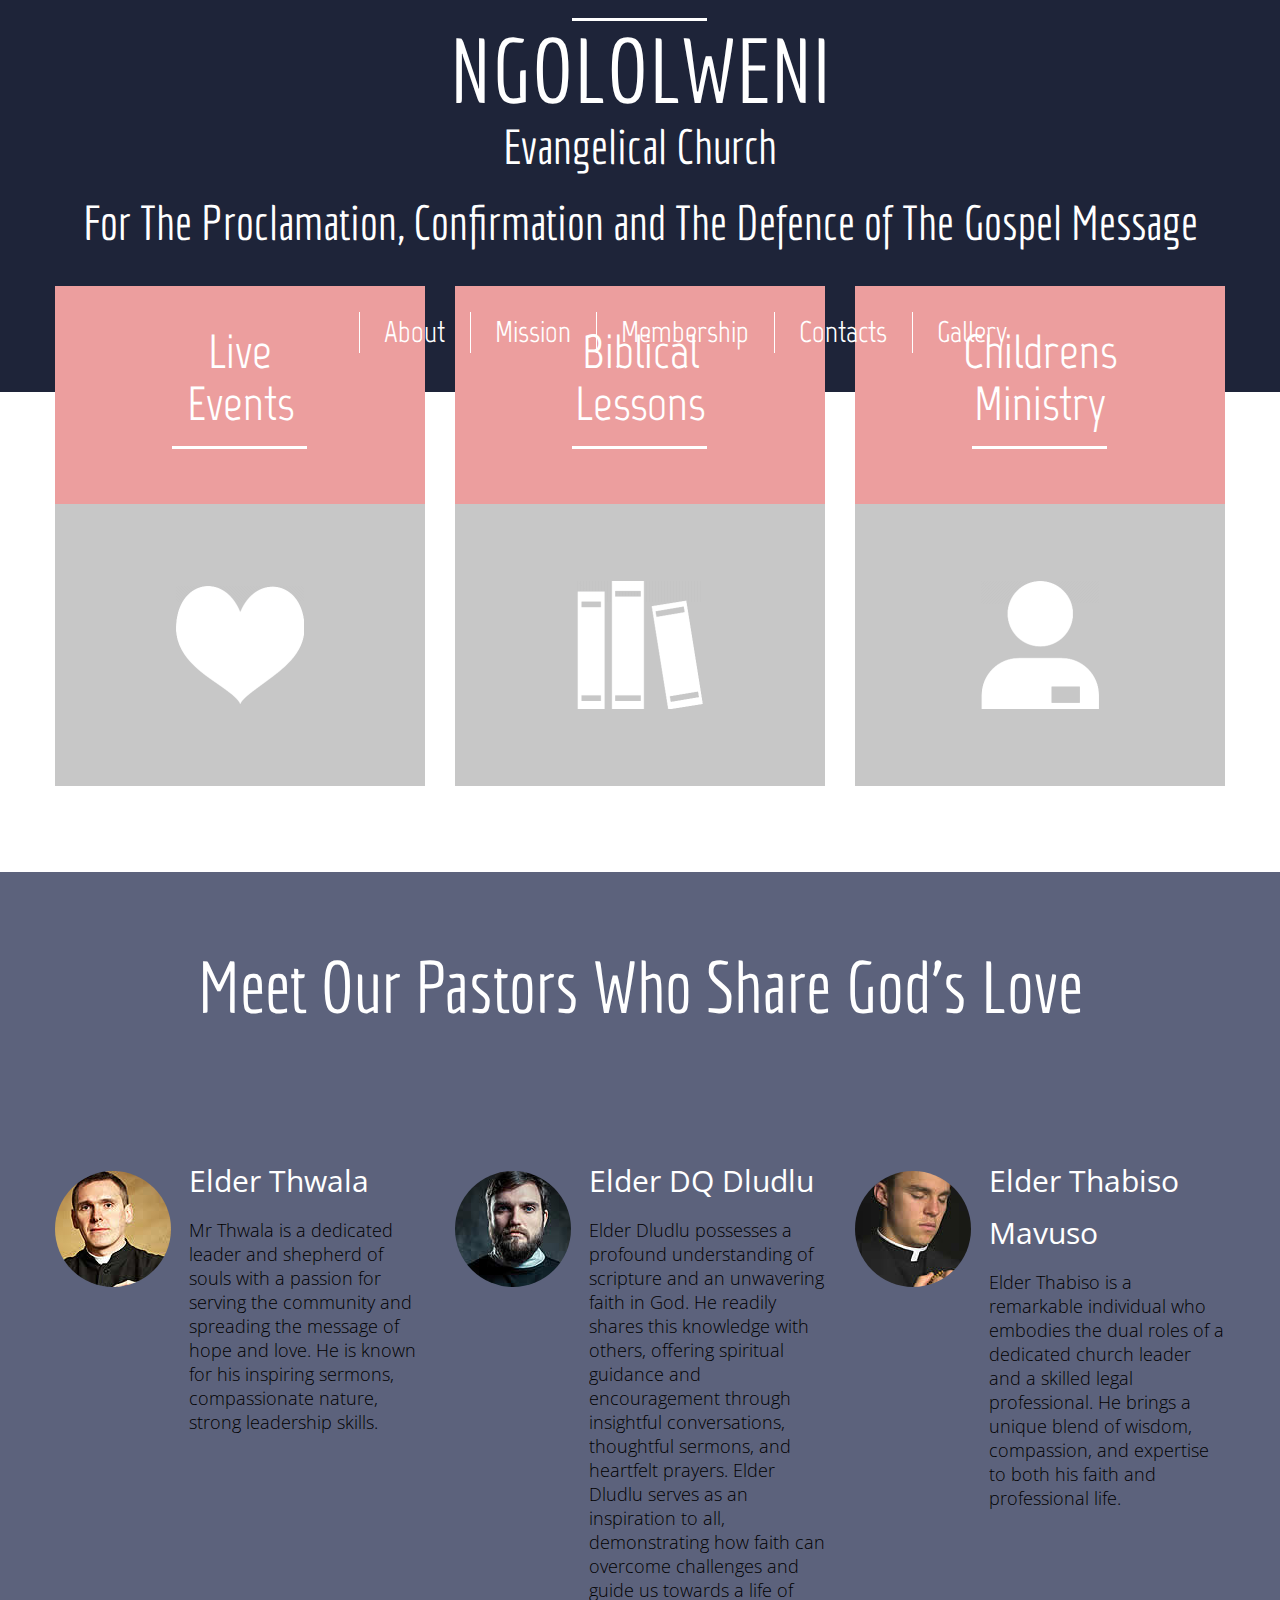
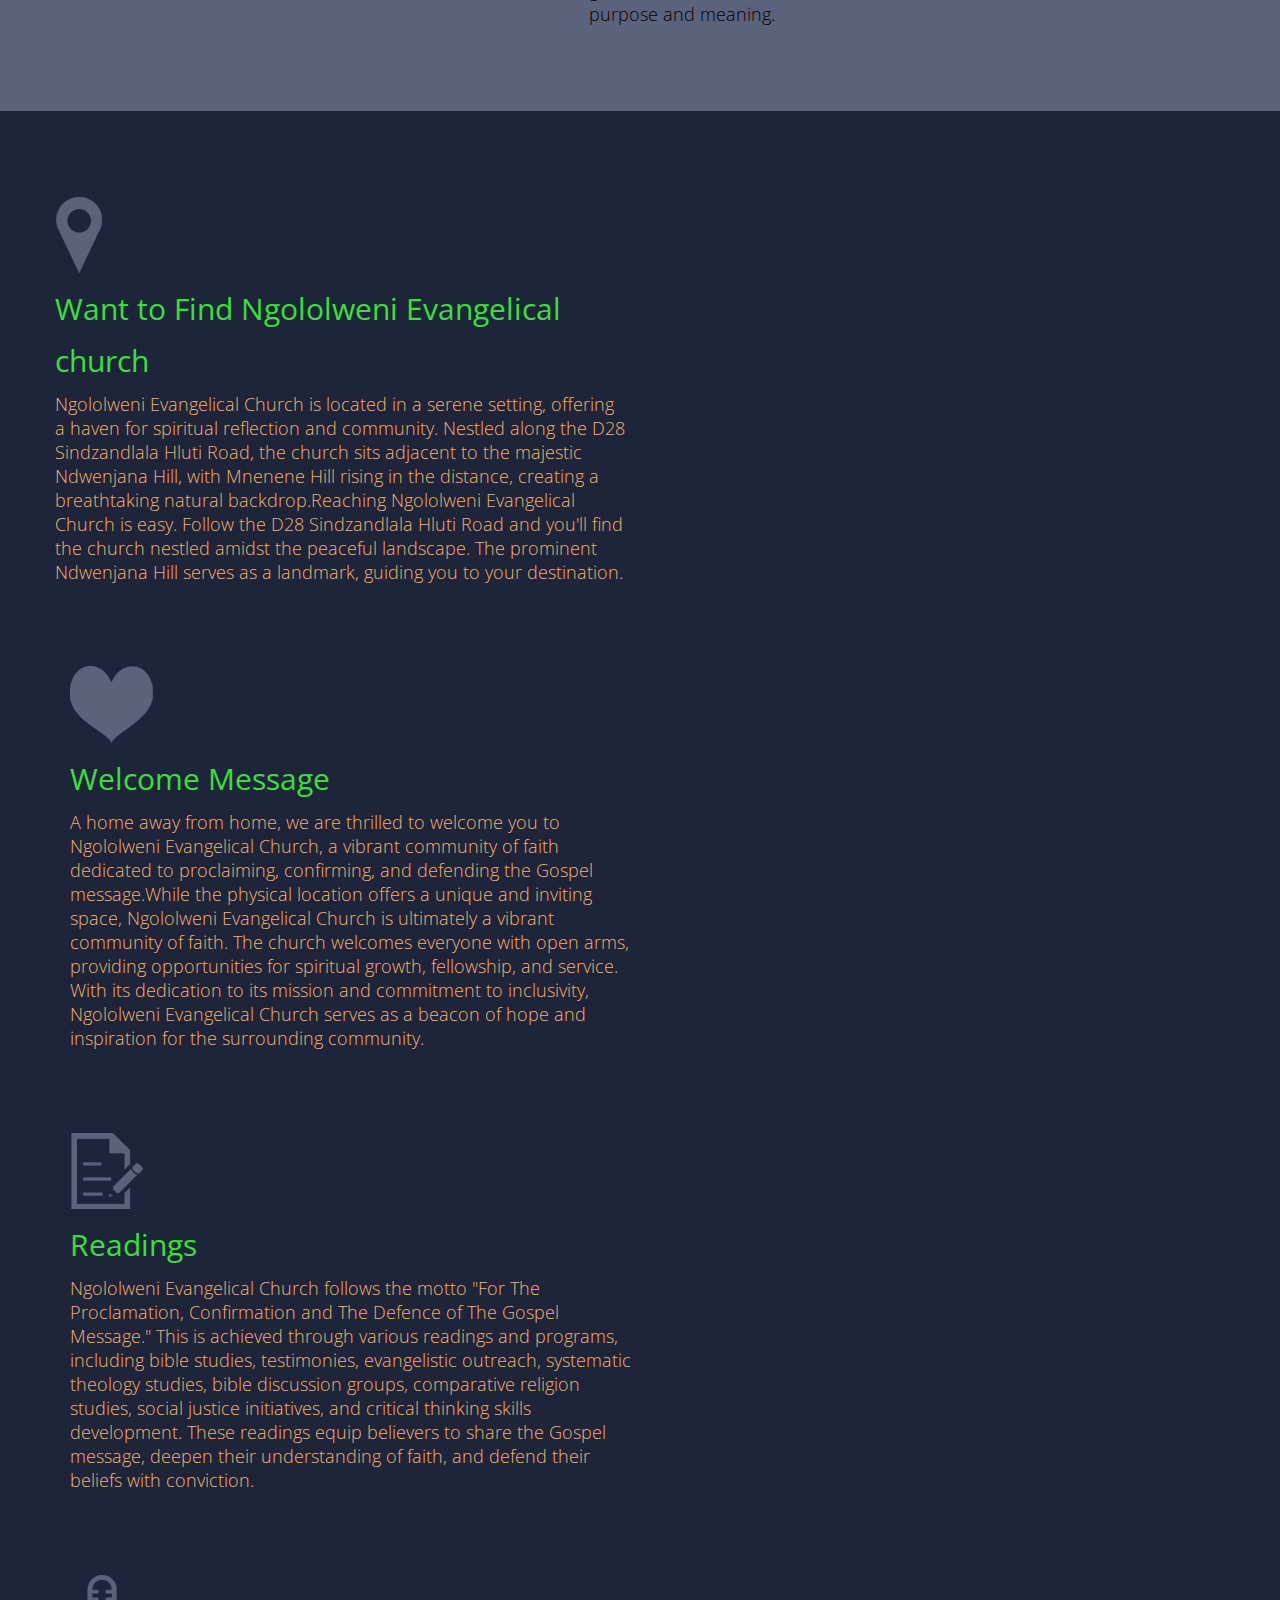
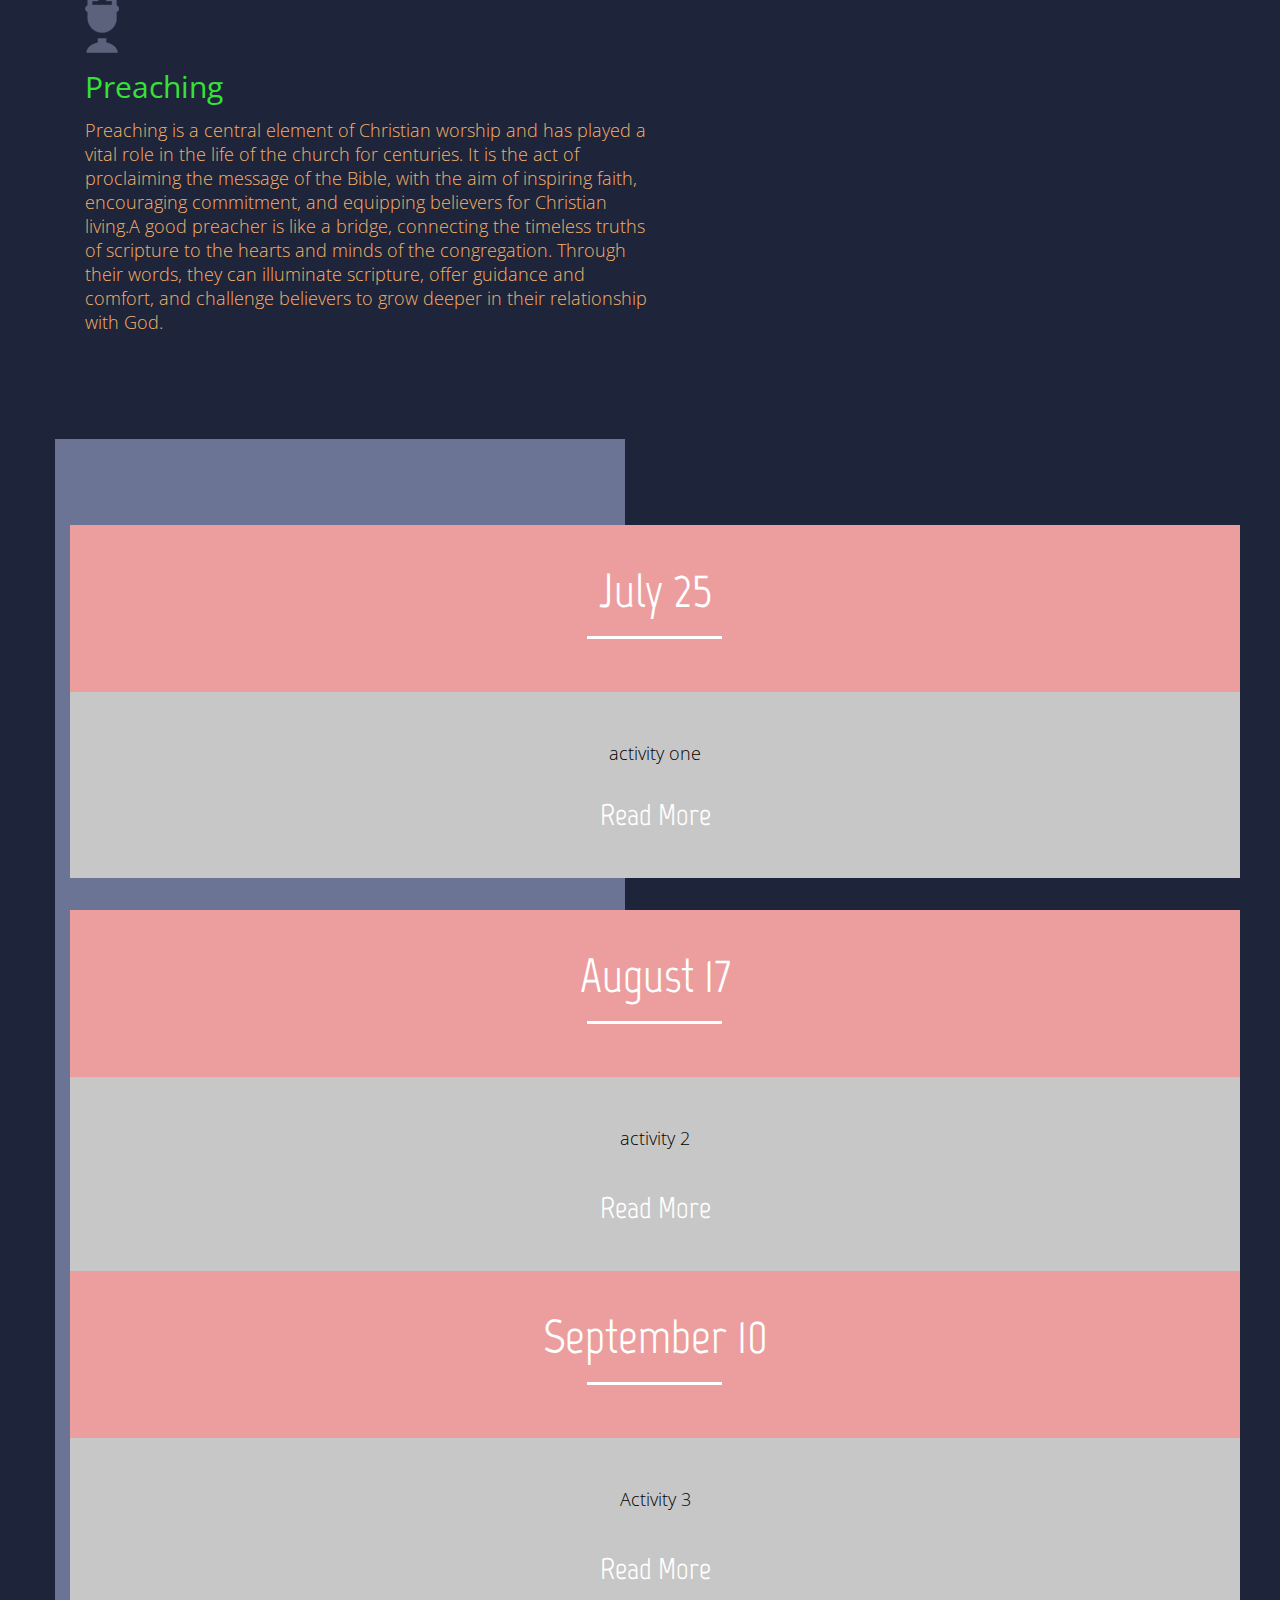
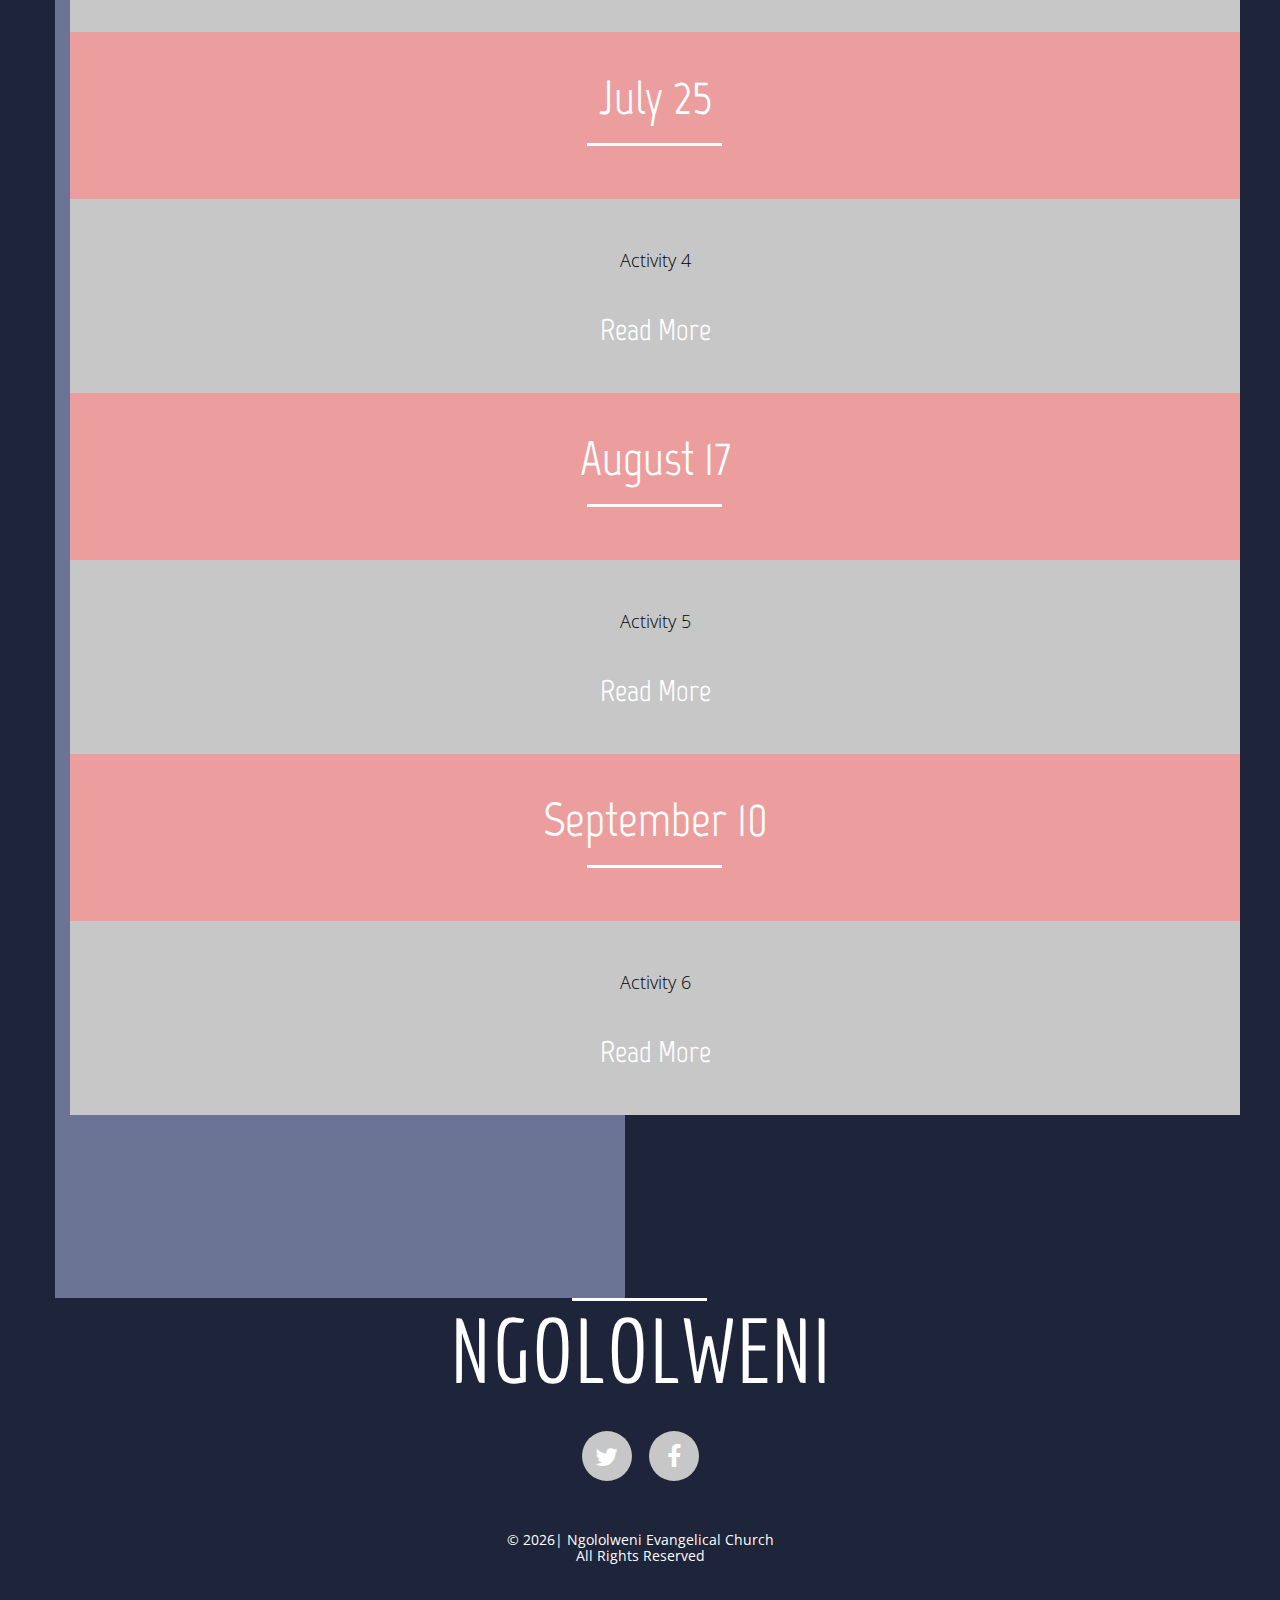
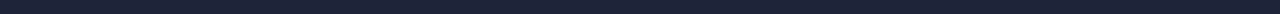
==== commit 9bd6c6f0: "Update index.html" ====
--- a/index.html
+++ b/index.html
@@ -60,7 +60,23 @@
     pagination : false  
 });
   }); 
-  
+
+ <script type="text/javascript" src="https://ajax.googleapis.com/ajax/libs/jquery/1.4.4/jquery.min.js"></script>
+
+<script type="text/javascript">
+  $(document).ready(function(){
+    $(window).bind("resize", resizeWindow);
+    function resizeWindow(e){
+      var newWindowWidth = $(window).width();
+
+      // If width width is below 600px, switch to the mobile stylesheet
+      if(newWindowWidth < 600){        $("link[rel=stylesheet]").attr({href : "mobile.css"});        }       // Else if width is above 600px, switch to the large stylesheet       else if(newWindowWidth > 600){
+        $("link[rel=stylesheet]").attr({href : "style.css"});
+      }
+    }
+  });
+</script>
+
 </script>
 <!--[if lt IE 8]>
  <div style=' clear: both; text-align:center; position: relative;'>
